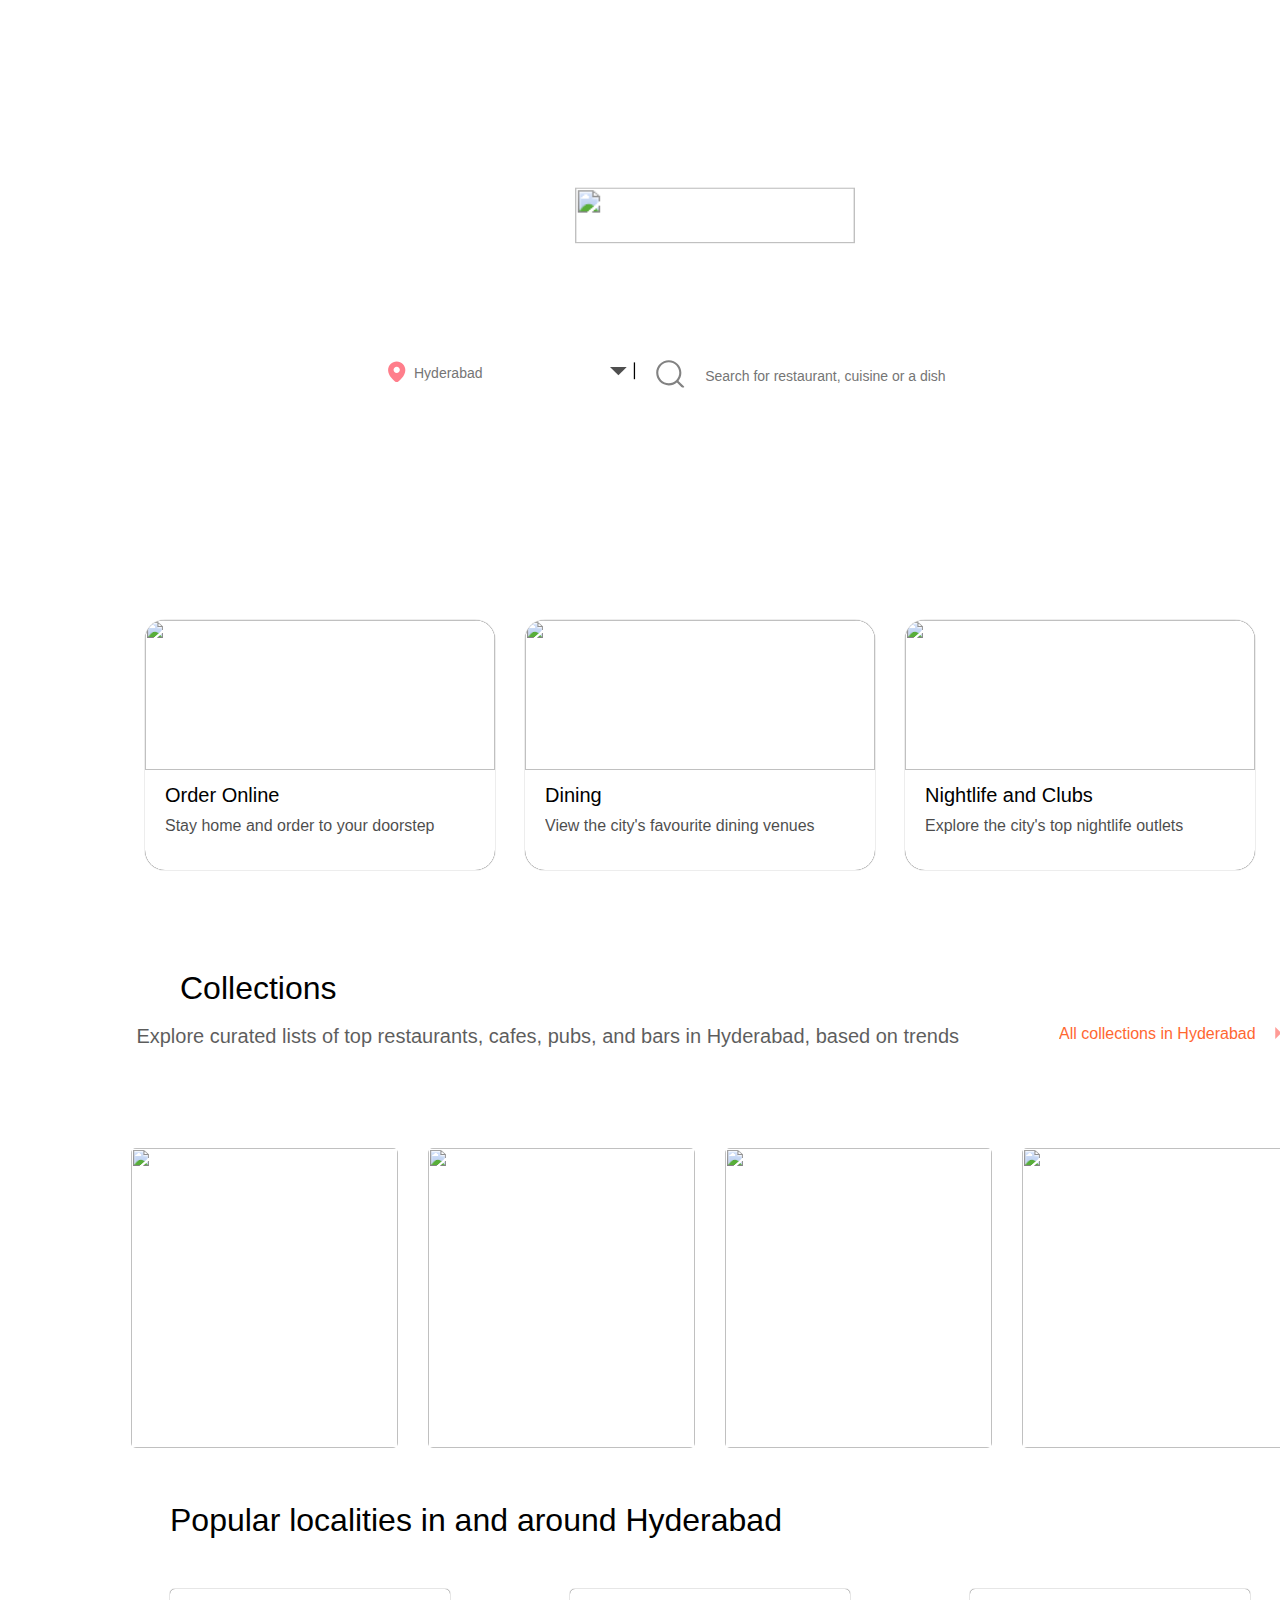
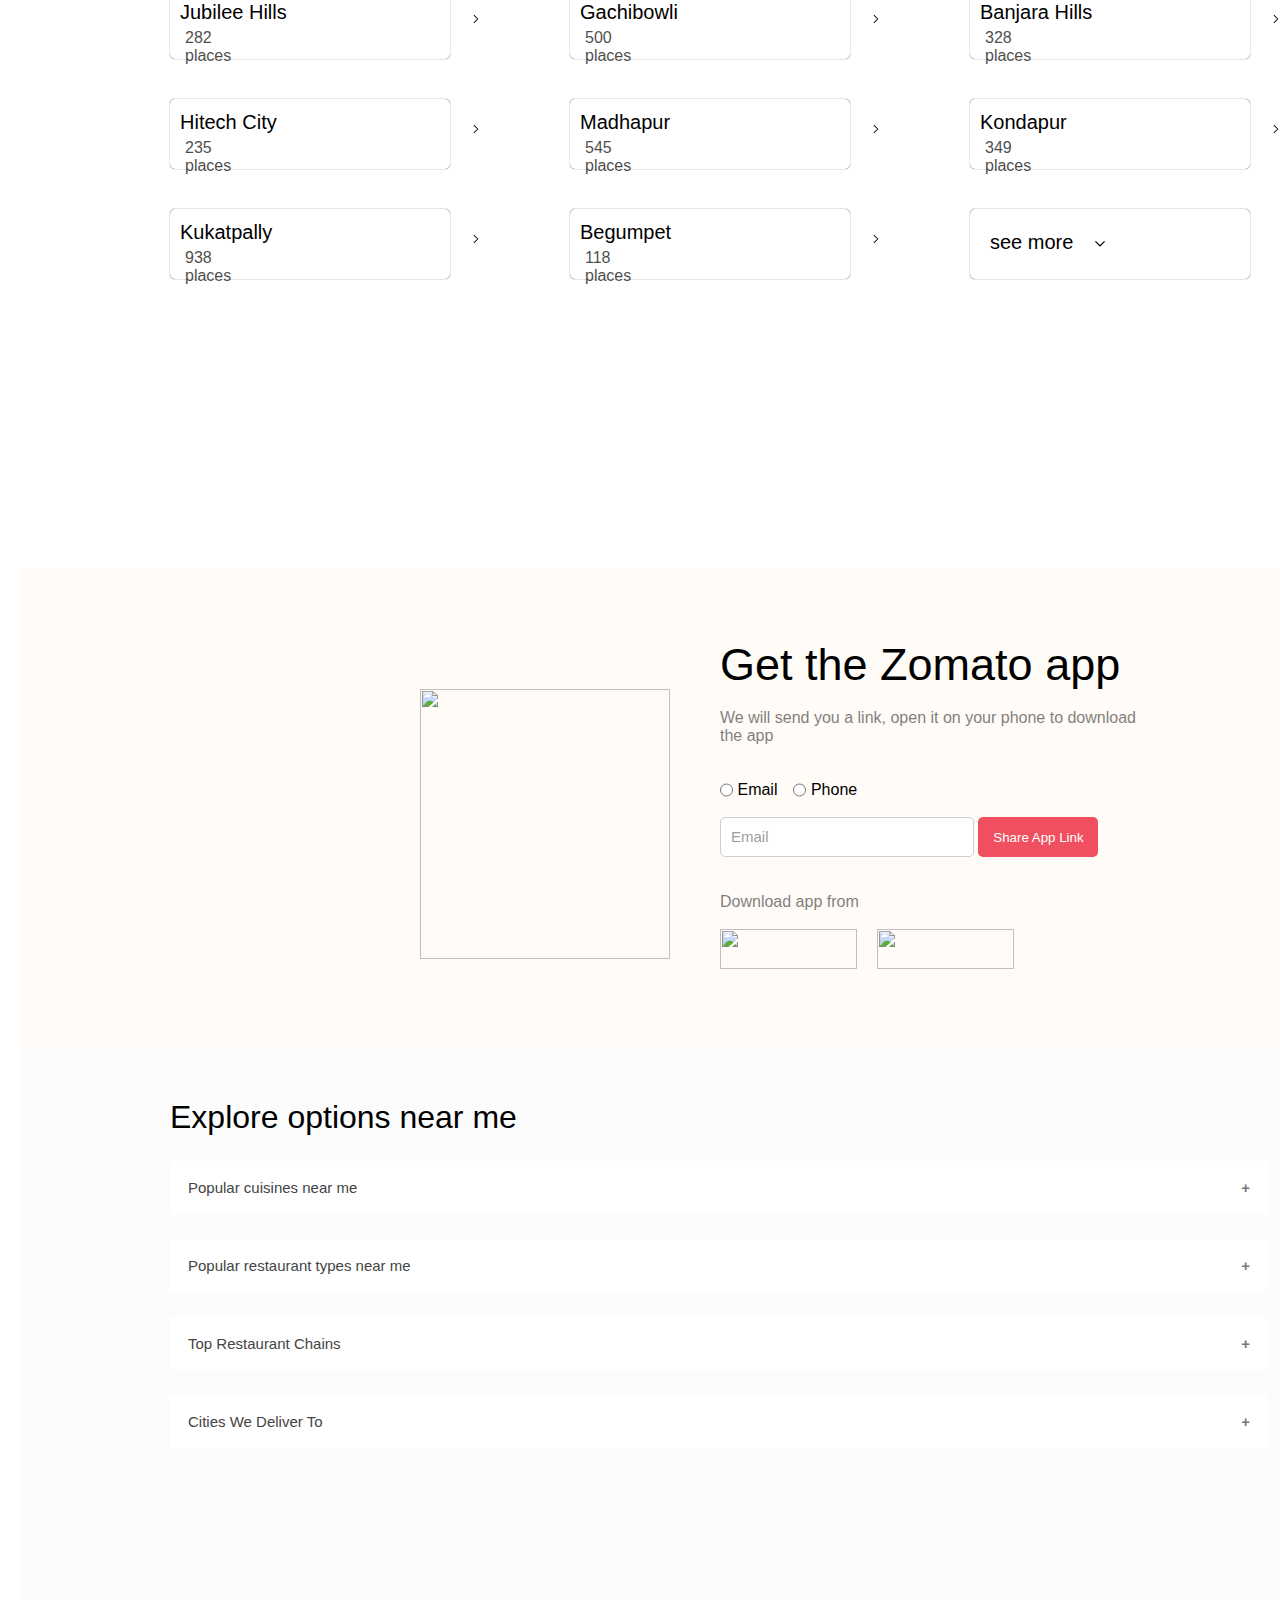
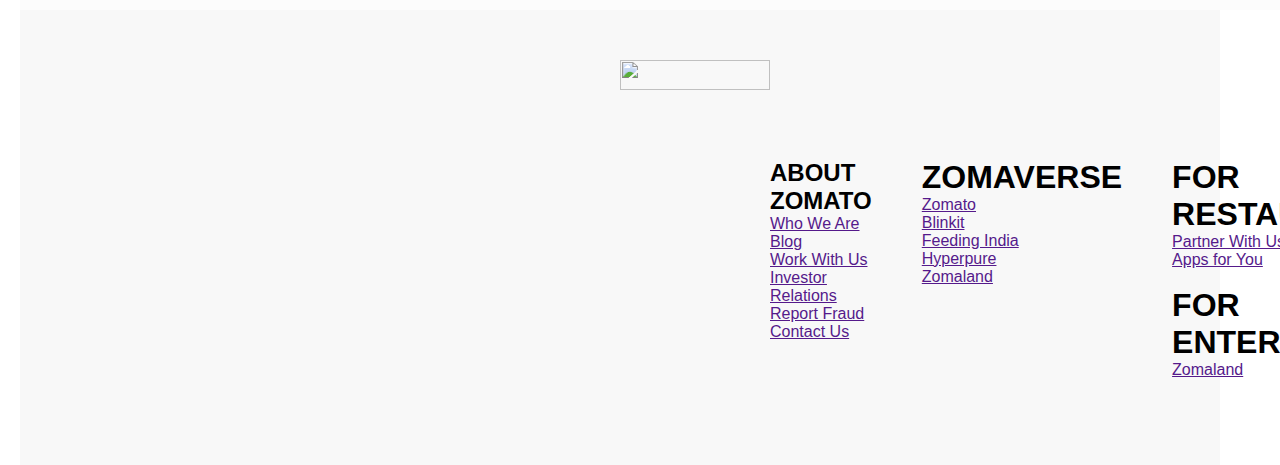
==== index.html @ 175861e5 "initial commit" ====
<!DOCTYPE html>
<html lang="en">
<head>
    <meta charset="UTF-8">
    <meta http-equiv="X-UA-Compatible" content="IE=edge">
    <meta name="viewport" content="width=device-width, initial-scale=1.0">
    <title>Document</title>
    <link rel="stylesheet" href="style.css">
    
</head>
<body>
    
<div class="heropage">

<div class="navbar">

   <div class="gettheapp">

    <div class="topmenu"><img class="topmenu" src="mobilehand.svg"></div>&nbsp;&nbsp;
    <div class="navgetapp">Get the App</div>

</div> 

<div class="navlinks">

<div>Investor Relations</div>
<div>Add restaurant</div>
<div>Log in</div>
<div>Sign up</div>

</div>

</div>
<!--navbar end-->

<div class="herocontent">

<div class="logo">
<img  class="logoimg" src="https://b.zmtcdn.com/web_assets/8313a97515fcb0447d2d77c276532a511583262271.png">
</div>

<div class="heropara">
<p>Discover the best food &amp; drinks in Hyderabad</p>
</div>
<!--heropage para end-->


<div class="inputheropage">

<div class="location">

<div class="locationlogo"><img class="locationlogoimg"src="locationlogo.svg"></div>
<div class="locationsearch"><input type="search1" placeholder="Hyderabad"/></div>
<div class="arrow"><img class="arrowimg" src="arrow.svg"></div>


</div>





<div class="searchicon">
<img class="searchiconimg"src="searchicon.svg">

</div>

<div class="search">    
<input type="search" name="search" placeholder="Search for restaurant, cuisine or a dish"/>
</div>



</div>




</div>






</div><!--input and heropage end-->

<div class="secondpage">

<div class="orderonline">
<img  class="orderonlineimg" src="https://b.zmtcdn.com/webFrontend/e5b8785c257af2a7f354f1addaf37e4e1647364814.jpeg?output-format=webp&fit=around|402:360&crop=402:360;*,*">
<h4 class="orderonlineh4">Order Online</h4>
<p class="orderonlinepara">Stay home and order to your doorstep</p>
</div>


<div class="dining">
    <img class="orderonlineimg" src="https://b.zmtcdn.com/webFrontend/d026b357feb0d63c997549f6398da8cc1647364915.jpeg?output-format=webp&fit=around|402:360&crop=402:360;*,*">
    <h4 class="orderonlineh4">Dining</h4>
    <p class="orderonlinepara">View the city's favourite dining venues</p>

</div>



<div class="nightlifeandclubs">
    <img class="orderonlineimg" src="https://b.zmtcdn.com/webFrontend/d9d80ef91cb552e3fdfadb3d4f4379761647365057.jpeg?output-format=webp&fit=around|402:360&crop=402:360;*,*">
    <h4 class="orderonlineh4">Nightlife and Clubs</h4>
    <p class="orderonlinepara">Explore the city's top nightlife outlets</p>

</div>


</div><!--secondpage end-->

<div class="thirdpage">


<div class="thirdpageh1"><h1 class="thirdpageh1">Collections</h1></div><br>

<div class="paraarrowlinkdiv">
<div class="thirdpagepara"><p>Explore curated lists of top restaurants, cafes, pubs, and bars in Hyderabad, based on trends</p></div>
<div class="linkarrow">
<div class="thirdpagelink">All collections in Hyderabad</div>&emsp;
<div><img class="thirdpagearrow" src="redorangearrow.svg"></div>
</div>
</div>

<div class="imagesdivthirdpage">

<div class="newintown">

<div class="newintownimgdiv">
<img class="newintownimg" src="https://b.zmtcdn.com/data/collections/2c956f6b806fea302affc6aa8c1b507f_1667458988.jpg?output-format=webp&fit=around|858.4000000000001:256&crop=858.4000000000001:256;*,*">
<h3 class="newintownh3">New in Town</h3>
<div class="paralinktthirddownpage">
<p  class="newintownpara">5 Places</p>
<img  class="newintownarrow" src="whitearrow.svg">
</div>

</div>


</div>

<div class="picturesque">

    <div class="newintownimgdiv">
        <img class="newintownimg" src="https://b.zmtcdn.com/data/collections/3ff219e3bcd32c7766de6a68235fa3b1_1657000322.jpg?fit=around|858.4000000000001:256&crop=858.4000000000001:256;*,*">
        <h3 class="newintownh3">Picturesques Cafes </h3>
        <div class="paralinktthirddownpage">
        <p  class="newintownpara">16 Places</p>
        <img  class="newintownarrow" src="whitearrow.svg">
        </div>
        
        </div>


</div>

<div class="legends">
 
    
    <div class="newintownimgdiv">
        <img class="newintownimg" src="https://b.zmtcdn.com/data/collections/236b96baf327cdbf7241b887c945a0cb_1656936838.jpg?fit=around|858.4000000000001:256&crop=858.4000000000001:256;*,*">
        <h3 class="newintownh3">Legends Of Hyderabad</h3>
        <div class="paralinktthirddownpage">
        <p  class="newintownpara">24 Places</p>
        <img  class="newintownarrow" src="whitearrow.svg">
        </div>
        
        </div>






</div>

<div class="themeddining">
   
    <div class="newintownimgdiv">
        <img class="newintownimg" src="https://b.zmtcdn.com/data/collections/4240b501e9460e38b64b746d79915e7c_1656933763.jpg?fit=around|858.4000000000001:256&crop=858.4000000000001:256;*,*">
        <h3 class="newintownh3">Theemed Dining</h3>
        <div class="paralinktthirddownpage">
        <p  class="newintownpara">7 Places</p>
        <img  class="newintownarrow" src="whitearrow.svg">
        </div>
        
        </div>

</div>


</div> <!--thirdpage end-->


<div class="fourthpage">


<div class="fourthpageh1div">
<h1 class="fourthpageh1">Popular localities in and around <b>Hyderabad</b></h1>
</div>

<!--flex wrap locations start-->
<div class="locationswholediv">

<div class="jubileehills">
    <h3 class="locationh3">Jubilee Hills</h3>
    <div class="paraicon">
    <p class="paralocation">282 places</p>
    <img  class="googlearrowicon" src="sidearrowgoogle.svg">
</div>
</div>


<div class="gachibowli">
    <h3 class="locationh3">Gachibowli</h3>
    <div class="paraicon">
    <p class="paralocation">500 places</p>
    <img  class="googlearrowicon" src="sidearrowgoogle.svg">
</div>
</div>


<div class="banjarahills">
    <h3 class="locationh3">Banjara Hills</h3>
    <div class="paraicon">
    <p class="paralocation">328 places</p>
    <img  class="googlearrowicon" src="sidearrowgoogle.svg">
</div>
</div>

<div class="hitechcity">
    <h3 class="locationh3">Hitech City</h3>
    <div class="paraicon">
    <p class="paralocation">235 places</p>
    <img  class="googlearrowicon" src="sidearrowgoogle.svg">
</div>
</div>


<div class="madhapur">
    <h3 class="locationh3">Madhapur</h3>
    <div class="paraicon">
    <p class="paralocation">545 places</p>
    <img  class="googlearrowicon" src="sidearrowgoogle.svg">
</div>
</div>


<div class="kondapur">
    <h3 class="locationh3">Kondapur</h3>
    <div class="paraicon">
    <p class="paralocation">349 places</p>
    <img  class="googlearrowicon" src="sidearrowgoogle.svg">
</div>
</div>

<div class="kukatpally">
    <h3 class="locationh3">Kukatpally</h3>
    <div class="paraicon">
    <p class="paralocation">938 places</p>
    <img  class="googlearrowicon" src="sidearrowgoogle.svg">
</div>
</div>

<div class="begumpet">
    <h3 class="locationh3">Begumpet</h3>
    <div class="paraicon">
    <p class="paralocation">118 places</p>
    <img  class="googlearrowicon" src="sidearrowgoogle.svg">
</div>
</div>


<div class="seemore">
    <h3 class="locationh3">see more</h3>
    <div class="paraicon">
    <img  class="googlearrowicon1" src="expandicon.svg">
</div>
</div>






</div>


</div>





<div class="fifthpage">

<div class="mobileview">
<img class="mobileviewimg" src="https://b.zmtcdn.com/data/o2_assets/a500ffc2ab483bc6a550aa635f4e55531648107832.png">
</div>


<div class="lettersfifthpage">
<h1 class="fifthpageh1">Get the Zomato app</h1><br>
<p class="fifthpagepara">We will send you a link, open it on your phone to download<br> the app</p>
<br><br>
<div class="radiochange">

    <div class="emailchange">
<input type="radio" class="radio" name="email" />&nbsp;
<p>Email</p>
</div>
&emsp;
<div class="phonechange">
<input type="radio" class="radio" name="email" />&nbsp;
<p>Phone</p>
</div>
</div><br>
<!--radio input end-->


<div class="emailsend">
<input class="email" type="email" name="email" placeholder="Email" />&nbsp;
<button class="sharebtn">Share App Link</button>
</div><br><br>


<div><p class="downloadfrompara">Download app from</p></div><br>

<div class="downloadfrom">
<div><img class="downloadfromimg1" src="https://b.zmtcdn.com/data/webuikit/23e930757c3df49840c482a8638bf5c31556001144.png"></div>
<div><img class="downloadfromimg2"  src="https://b.zmtcdn.com/data/webuikit/9f0c85a5e33adb783fa0aef667075f9e1556003622.png"></div>
</div>


</div>  </div><!--get app fifth page end-->




<div class="sixthpage">

<div >
<h1 class="sixthpageh1">Explore options near me</h1>
</div>


<button class="accordion">Popular cuisines near me</button>
<div class="panel">
  <p>Andhra food near meBakery food near meBeverages food near meBiryani food near meBurger food near meChinese food near meDesserts food near meIce Cream food near meKebab food near meMughlai food near meNorth Indian food near mePizza food near meSandwich food near meSeafood food near meShake food near meShawarma food near meSichuan food near meSouth Indian food near meStreet food near meTea food near me</p>
</div>

<button class="accordion">Popular restaurant types near me</button>
<div class="panel">
  <p>Bakeries near meBars near meBeverage Shops near meBhojanalya near meCafés near meCasual Dining near meClubs near meConfectioneries near meDessert Parlors near meDhabas near meFine Dining near meFood Courts near meFood Trucks near meKiosks near meLounges near meMicrobreweries near mePaan Shop near mePubs near meQuick Bites near meSweet Shops near me</p>
</div>

<button class="accordion">Top Restaurant Chains</button>
<div class="panel">
  <p>Bikanervala&emsp;Burger King&emsp;Burger Singh&emsp;Domino's&emsp;KFC&emsp;Krispy KremeMcDonald's&emsp;Paradise Biryani&emsp;Pizza Hut&emsp;Subway</p>
</div>

<button class="accordion">Cities We Deliver To</button>
<div class="panel">
  <p>Delhi [base64] more</p>
</div>
<br>
<br>
<br>
<br>
<br>
<br>
<br>
<br>
<br>


<script>
    var acc = document.getElementsByClassName("accordion");
    var i;
    
    for (i = 0; i < acc.length; i++) {
      acc[i].addEventListener("click", function() {
        this.classList.toggle("active");
        var panel = this.nextElementSibling;
        if (panel.style.maxHeight) {
          panel.style.maxHeight = null;
        } else {
          panel.style.maxHeight = panel.scrollHeight + "px";
        } 
      });
    }
    </script>

</div><!--sixth page end-->


<div class="footer">

<div class="footernav">
 <div class="footerlogo">
 <img class="footerlogoimg" src="https://b.zmtcdn.com/web_assets/b40b97e677bc7b2ca77c58c61db266fe1603954218.png?fit=around|198:42&crop=198:42;*,*">
 </div>

<div class="buttonsfooter">

    <div>
        <button class="footerbtn1">
            <div class="countryselect">
                <div>
                    <img class="indiaimg"src="https://emojipedia-us.s3.amazonaws.com/source/skype/289/flag-india_1f1ee-1f1f3.png">
                </div>
                <div>
                   <h3 class="countryname">India</h3> 
                </div>
                <div>
                    <img class="downarrow2" src="expandicon.svg">
                </div>
            </div>
        </button>&emsp;
        <button class="footerbtn1">
            <div class="countryselect">
                <div>
                    <img class="indiaimg"src="https://cdn.pixabay.com/photo/2016/11/30/17/10/web-1873373_1280.png">
                </div>
                <div>
                   <h3 class="countryname">English</h3> 
                </div>
                <div>
                    <img class="downarrow2" src="expandicon.svg">
                </div>
            </div>
        </button>

    </div>
<!--footernav end-->
<div class="footerlinksdiv">


<div class="aboutlinks">
<h2 class="footerh1">ABOUT ZOMATO</h2>
<div class="footerh1link">
<div><a href="">Who We Are</a></div>
<div><a href="">Blog</a></div>
<div><a href="">Work With Us</a></div>
<div><a href="">Investor Relations</a></div>
<div><a href="">Report Fraud</a></div>
<div><a href="">Contact Us</a></div>
</div></div>


<div class="aboutlinks2">
    <h1 class="footerh1">ZOMAVERSE</h1>
    <div class="footerh1link">
    <div><a href="">Zomato</a></div>
    <div><a href="">Blinkit</a></div>
    <div><a href="">Feeding India</a></div>
    <div><a href="">Hyperpure</a></div>
    <div><a href="">Zomaland</a></div>
    </div></div>



    <div class="aboutlinks3">
        <h1 class="footerh1">FOR RESTAURANTS</h1>
        <div class="footerh1link">
        <div><a href="">Partner With Us</a></div>
        <div><a href="">Apps for You</a></div><br>
        <h1 class="footerh1">FOR ENTERPRISES</h1>
        <div><a href="">Zomaland</a></div>
        </div></div>


        <div class="aboutlinks4">
            <h1 class="footerh1">ZOMAVERSE</h1>
            <div class="footerh1link">
            <div><a href="">Privacy</a></div>
            <div><a href="">Security</a></div>
            <div><a href="">Terms</a></div>
            <div><a href="">Sitemap</a></div>
            </div></div>   
    
<div class="aboutlinks5">
    <h1 class="footerh1">SOCIAL LINKS</h1>
    <div class="footerh1linklast">
    <div><img src="instagram.svg"></div>
    <div><img src="instagram1.svg"></div>
    <div><img src="twitter.svg"></div>
    <div><img src="youtube.svg"></div>
    <div><img src="facebook.svg"></div>

    <div class="playappstorefooter">
        <img class="footerimg1" src="https://b.zmtcdn.com/data/webuikit/9f0c85a5e33adb783fa0aef667075f9e1556003622.png">
        <img class="footerimg1" src="https://b.zmtcdn.com/data/webuikit/23e930757c3df49840c482a8638bf5c31556001144.png">
        </div>
    </div></div>   




</div>
</div>

</div></div>


















</div>















    
</body>
</html>
---- style.css ----
* {
    margin:0px;
    padding:0px;
}
body {
    scroll-behavior: smooth;
    height:3000px;
    width:1400px;
    margin:0px;
    padding:0px;
    box-sizing: border-box;
}
.navbar {
    display:flex;
    justify-content: space-between;
    padding-top:55px;
    font-size: 10px;
}
.navlinks {
    display:flex;
    gap:25px;
    padding-right:150px;
   align-items: center;
   padding-top:30px;
   color:white;
   font-family: 'okra', Helvetica, sans-serif;
   font-size: 14px;
   opacity: 0.9;
   cursor: pointer;
   
}
.gettheapp {
    padding-left:190px;
    padding-top:30px;
    display:flex;
    color:white;
    font-family: 'okra', Helvetica, sans-serif;
    cursor: pointer;
}
.heropage {
    background-image: url("https://b.zmtcdn.com/web_assets/81f3ff974d82520780078ba1cfbd453a1583259680.png");
   background-size:cover;
   width:1130px;
   height:470px;
   margin-left:150px;
   transform: scale(1.4);
}
.topmenu {
    width:7px;
    height:7px;
}
.logoimg {
    width:200px;
    height:40px;
   margin-left:465px;
   margin-top:100px;
   
}
.heropara {
font-family: 'okra', Helvetica, sans-serif;
color:white;
text-align: center;
font-size: 25px;
margin-top: 20px;
}
.inputheropage {
    width:200px;
    height:40px;
   margin-left:465px;
   margin-top:100px;
   display:flex;
   background-color: white;
   color:black;
}
input[type=search] {
    width:270px;
    height:40px; 
  border-left:1px solid black;
 border:none;
 padding-left:10px;
 border-radius: 10px;
 position: relative;
 right:20px;
 cursor: pointer;
}
input[type=search]::placeholder {
    font-size: 10px;
}
input[type=search1] {
    width:150px;
    height:37px; 
    border:none;
    padding-left:5px;
    cursor: pointer;
}
input[type=search1]::placeholder {
font-size: 10px;

}
.searchiconimg {
    padding-top:10px;
    padding-left:10px;
    background-color: white;
    width:30px;
    height:20px;
    padding: 10px;
    position: relative;
    right:10px;
  
}

.inputheropage {
    border-radius: 10px;
    display: flex;
}
.location {
    display: flex;
   justify-content: center;
   cursor: pointer;
}
.locationlogo {
    margin-top:4px;
    margin-left:5px;
}
.locationlogoimg {
   
    width:15px;
    height:15px;
    padding-top:7px;
    padding-left:10px;
}
.arrowimg {
    margin-top:12px;
    position: relative;
    right:10px;
   padding-right:5px;
    border-right:1px solid black;
    justify-content: center;
}
.inputheropage {
    position: relative;
    right:150px;
    bottom:80px;
    
}
.secondpage {
    font-family: 'okra', Helvetica, sans-serif;
    display: flex;
    justify-content: center;
   gap:30px;
   position: relative;
   top:150px;
   
}
.orderonline ,.dining,.nightlifeandclubs {
box-shadow: 0px 0px 0.8px;
   
   border-radius: 20px;
 width:350px;
 height:250px;
 transition: all 0.3s;
    transition-timing-function: cubic-bezier(.17,.67,.58,.37);
    cursor: pointer;
}
.orderonline:hover ,.dining:hover,.nightlifeandclubs:hover {
    transform: scale(1.05);
    cursor: pointer;
}
.orderonlineimg {
    width:350px;
    height:150px;
    border-top-left-radius: 20px;
    border-top-right-radius: 20px;
  
}
.orderonlineh4 ,.orderonlinepara {
    padding-top:10px;
    padding-left:20px;

}
.orderonlineh4 {
    font-size: 20px;
    font-weight: 100;
}
.orderonlinepara {
    opacity: 0.7;
}
.thirdpage {
    padding-top:250px;
    padding-left:20px;
    font-family: 'okra', Helvetica, sans-serif;

}
.paraarrowlinkdiv, .linkarrow{
    display: flex;
    opacity: 0.9;
    justify-content: center;
    
}
.linkarrow {
    color: orangered;
}
.thirdpagearrow {
    transform: rotate(270deg);
    opacity: 0.7;
}
.thirdpageh1 {
    padding-left:80px;
    font-weight: 300;
}
.thirdpagepara {
    padding-right:100px;
    font-size: 20px;
    opacity:0.7;
}
.imagesdivthirdpage {
    margin-top:100px;
     
}
.newintownimg {
    width:267px;
    height:300px;
   border-radius: 5px;
   cursor: pointer;
}
.paralinktthirddownpage {
    display: flex;
    padding-left:5px;
    position: relative;
    bottom:60px;
    left:11px;
    color:white;
}
.newintownarrow {
    transform: rotate(270deg);
    margin-left:10px;
}
.newintownh3 {
    padding:5px;
    position: relative;
    bottom:60px;
    left:10px;
    color:white;
}
.imagesdivthirdpage {
    display: flex;
    justify-content: center;
    gap:30px;
   
}
.googlearrowicon {
    width:15px;
    height:10px;
    padding-left:240px;
    position: relative;
    bottom:10px;
}
.googlearrowicon1 {
    padding-left:120px;
    width:20px;
    height:20px;
   position: relative;
   bottom:20px;
   right:10px;
}  
.paraicon {
    display: flex;
    
}
.paralocation {
    opacity:0.7;
    padding-top:5px;
    padding-top:5px;
   padding-left:15px ;
}
.locationh3 {
    font-size: 20px;
    padding-top:12px;
    padding-left:10px ;
    font-weight: 100;
}
.fourthpageh1 {
    font-weight: 100;
    padding-left:150px;
}
.jubileehills {
    box-shadow: 0px 0px 1px ;
    margin-right:1100px;
    align-items: center;
    height:70px;
    border-radius: 5px;
    position: relative;
    top:50px;
    left:150px;
    cursor: pointer;
}
.jubileehills:hover,.gachibowli:hover ,
.banjarahills:hover,.hitechcity:hover,.madhapur:hover,.seemore:hover,
.kondapur:hover,.begumpet:hover,.kukatpally:hover {
    box-shadow: 0px 0px 2px;
    
}
.gachibowli {
    box-shadow: 0px 0px 1px ;
    margin-right:1100px;
    align-items: center;
    height:70px;
    border-radius: 5px;
    position: relative;
    bottom:20px;
    left:550px;
    cursor: pointer;
}
.banjarahills {
    box-shadow: 0px 0px 1px ;
    margin-right:1100px;
    align-items: center;
    height:70px;
    border-radius: 5px;
    position: relative;
    bottom:90px;
    left:950px;
    cursor: pointer;
}
.hitechcity {
    box-shadow: 0px 0px 1px ;
    margin-right:1100px;
    align-items: center;
    height:70px;
    border-radius: 5px;
    position: relative;
    bottom:50px;
    left:150px;
    cursor: pointer;
}
.madhapur {
    box-shadow: 0px 0px 1px ;
    margin-right:1100px;
    align-items: center;
    height:70px;
    border-radius: 5px;
    position: relative;
    bottom:120px;
    left:550px;
    cursor: pointer;
}
.kondapur {
    box-shadow: 0px 0px 1px ;
    margin-right:1100px;
    align-items: center;
    height:70px;
    border-radius: 5px;
    position: relative;
    bottom:190px;
    left:950px;
    cursor: pointer;
}
.kukatpally {
    box-shadow: 0px 0px 1px ;
    margin-right:1100px;
    align-items: center;
    height:70px;
    border-radius: 5px;
    position: relative;
    bottom:150px;
    left:150px;
    cursor: pointer;
}
.begumpet {
    box-shadow: 0px 0px 1px ;
    margin-right:1100px;
    align-items: center;
    height:70px;
    border-radius: 5px;
    position: relative;
    bottom:220px;
    left:550px;
    cursor: pointer;
}
.seemore {
    box-shadow: 0px 0px 1px ;
    margin-right:1100px;
    align-items: center;
    height:50px;
    padding:10px;
    border-radius: 5px;
    position: relative;
    bottom:290px;
    left:950px;
    cursor: pointer;
}
.mobileviewimg {
    width:250px;
    height:270px;
}
.fifthpage {
    background-color:#fffbf7 ;
    width:100%;
    height:480px;
    display: flex;
}
.downloadfrom ,.emailsend,
.radiochange,.emailchange,
.phonechange{
    display:flex;

}
.mobileview {
    margin-top:120px;
    position:relative;
    left:400px;
}
.downloadfromimg1,.downloadfromimg2 {
    width:137px;
    height:40px;
    
    
}
.downloadfromimg2 {
    margin-left:20px;
}
.lettersfifthpage {
    margin-left:20px;
}
.fifthpageh1 {
    font-weight: 100;
    font-size: 45px;
}
.fifthpagepara {
    font-weight: 100;
    font-size: 16px;
    opacity:0.5;
}
.lettersfifthpage {
    margin-top:70px;
    padding-left:30px;
    position:relative;
    left:400px;
}
.downloadfrompara {
    opacity:0.5;
}

.radio {
    accent-color:red;
    cursor: pointer;
}
.email {
    width:252px;
    height:38px;
    border-radius: 5px;
    border: 0.1rem solid rgb(207, 207, 207);
    
}
input[type=email]::placeholder {
    font-size: 15px;
    opacity:0.7;
    padding-left:10px;
    
}
.sharebtn {
    width:120px;
    background-color:rgb(239, 79, 95);
    color:white;
    border-radius: 5px;
    border:rgb(239, 79, 95);
    cursor: pointer;
}
.sixthpage {
    background-color: #fcfcfc;
  
}
.sixthpageh1 {
    padding-left:150px;
    padding-top:50px;
    font-weight: 200;
}
/* accordian start*/

  .accordion {
    background-color: white;
    color: #444;
    cursor: pointer;
    padding: 18px;
    width: 100%;
    border: none;
    text-align: left;
    outline: none;
    font-size: 15px;
    transition: 0.4s;
    position: relative;
    width: 1098px;
    left:150px;
   margin-top:25px;
  }
  
  .active, .accordion:hover {
    background-color: white;
  }
  
  .accordion:after {
    content: '\002B';
    color: #777;
    font-weight: bold;
    float: right;
    margin-left: 5px;
  }
  
  .active:after {
    content: "\2212";
  }
  
  .panel {
    padding: 0 18px;
    background-color: white;
    max-height: 0;
    overflow: hidden;
    transition: max-height 0.2s ease-out;
    width: 1098px;
    position: relative;
    left:150px;
  }
  /*accordian end*/
.countryselect {
    display: flex;
    
}
.footerbtn1 {
    border-radius: 10px;
    border:1px solid grey;
    background-color: white;
   
}
.indiaimg {
    width:35px;
    height:35px;
    padding:5px;
    padding-bottom:7px;
}
.countryname {
    padding-top:13px;
    padding-left:5px;
}
.downarrow2 {
    width:40px;
    height:40px;
    padding-top:3px;
}
.footer {
    background-color:#f8f8f8 ;
    width:1200px;
    height:455px;
    
}
.footernav {
    display: flex;
    justify-content: space-around;
    padding-top:50px;

}
.footerlogoimg {
    padding-left:600px;
    width:150px;
    height:30px;
}
.footerlinksdiv {
    display: flex;
    gap:50px;
    position: relative;
    right:650px;
    top:50px;
}
.footerimg1 {
    width:100px;
    height:40px;
}
.buttonsfooter {
    padding-left:650px;
}
.footerh1linklast {
    display: flex;
}
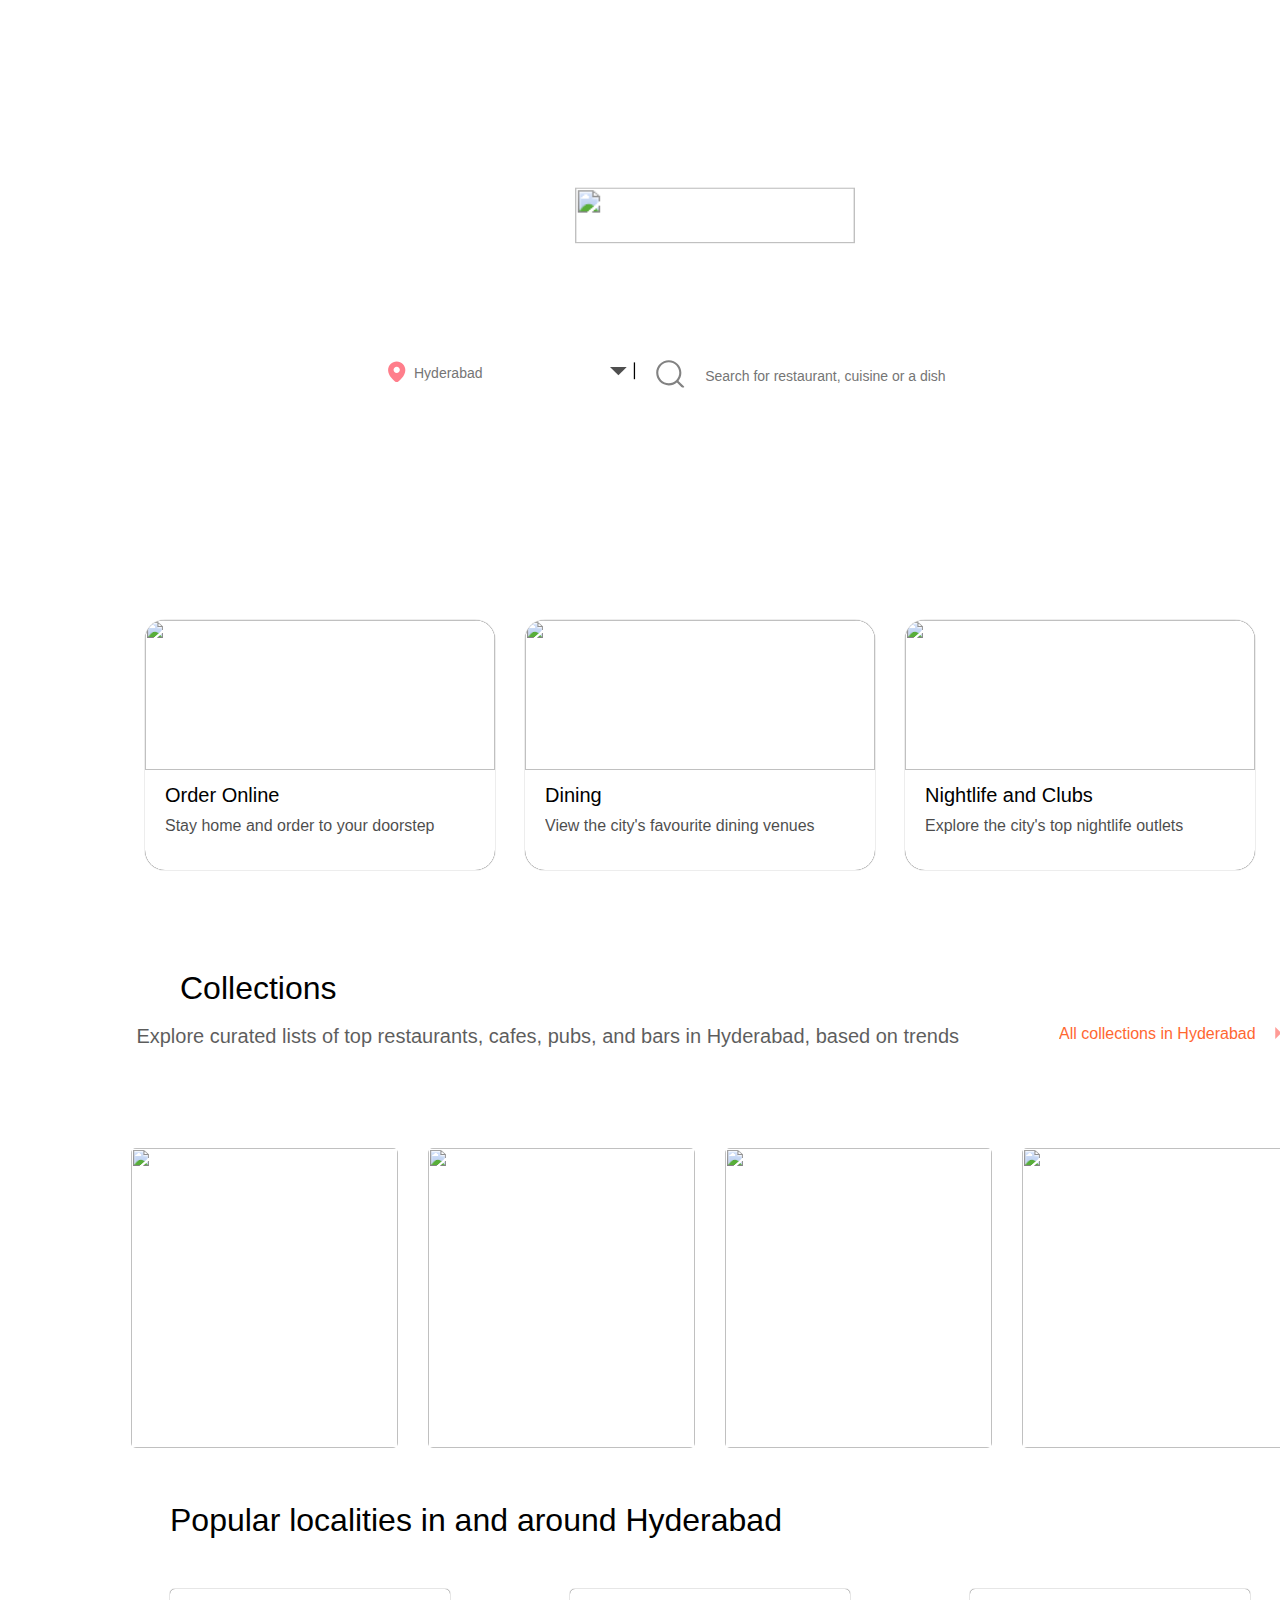
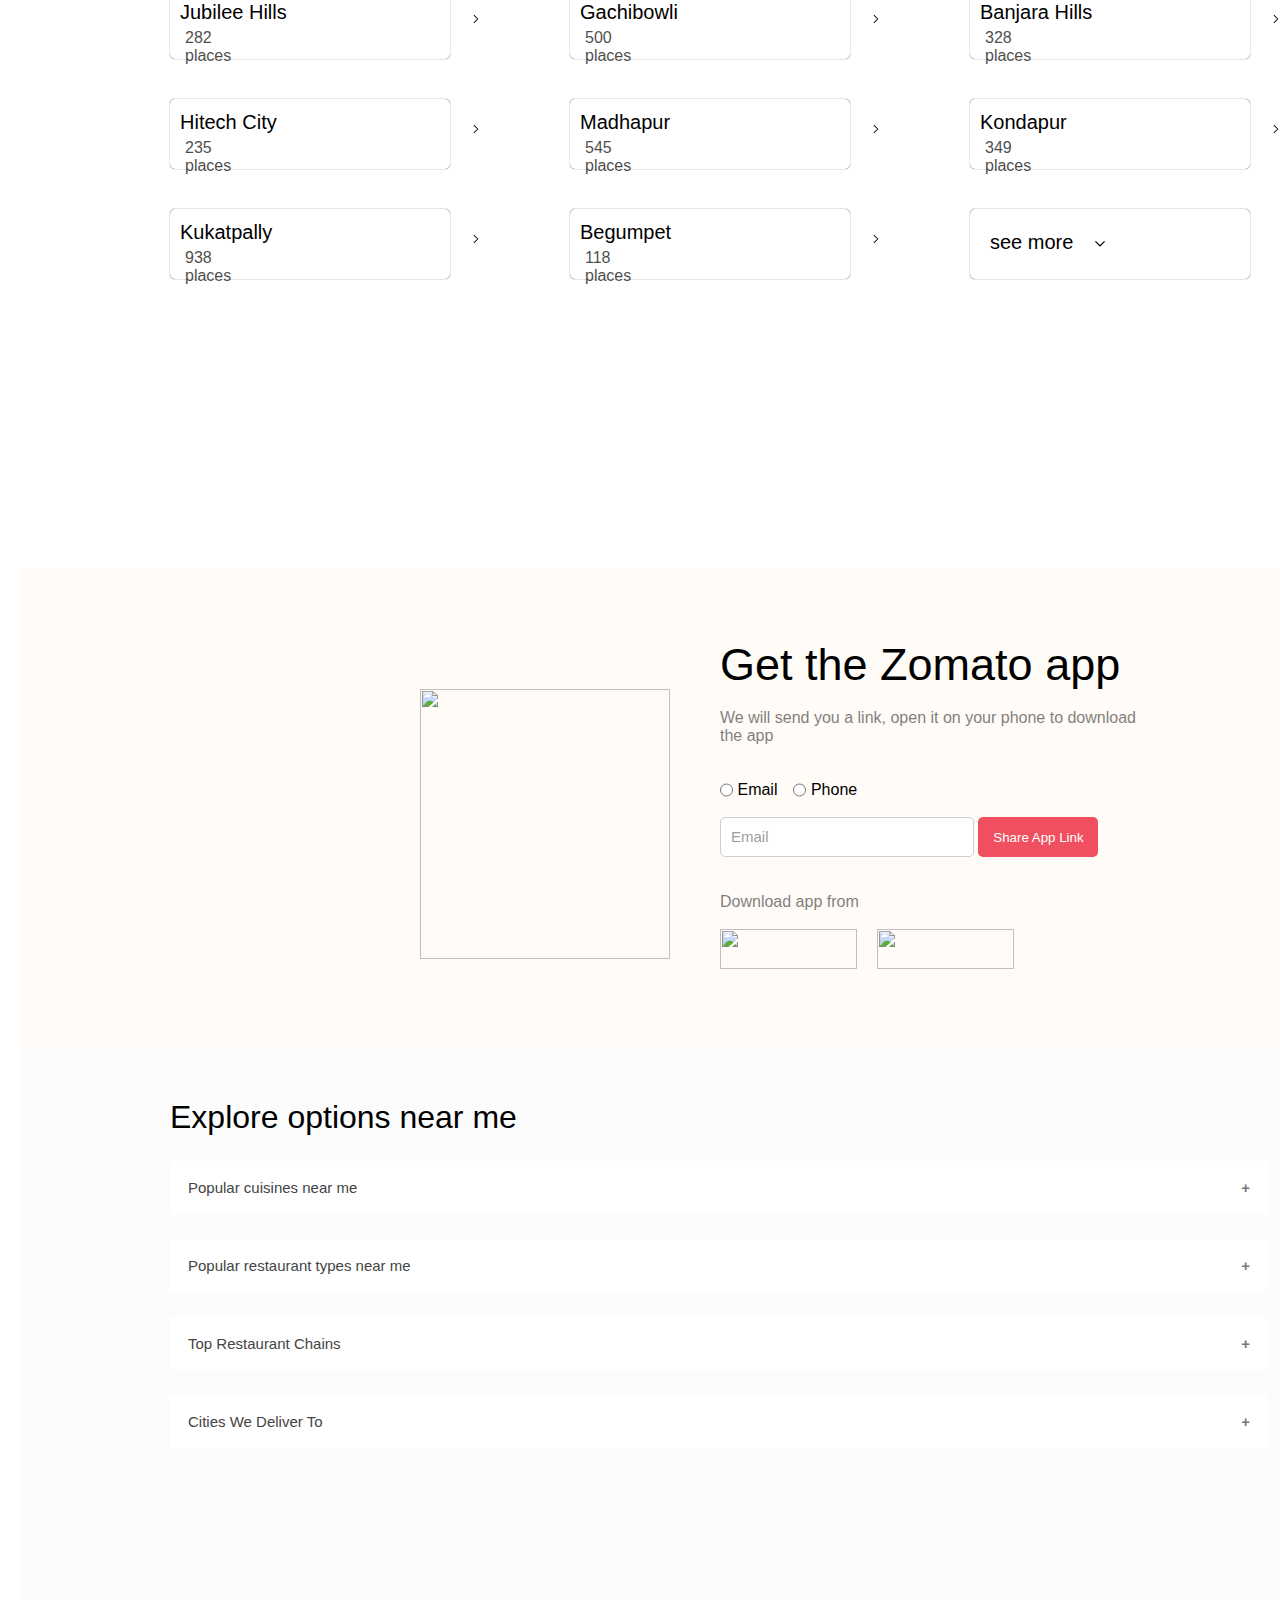
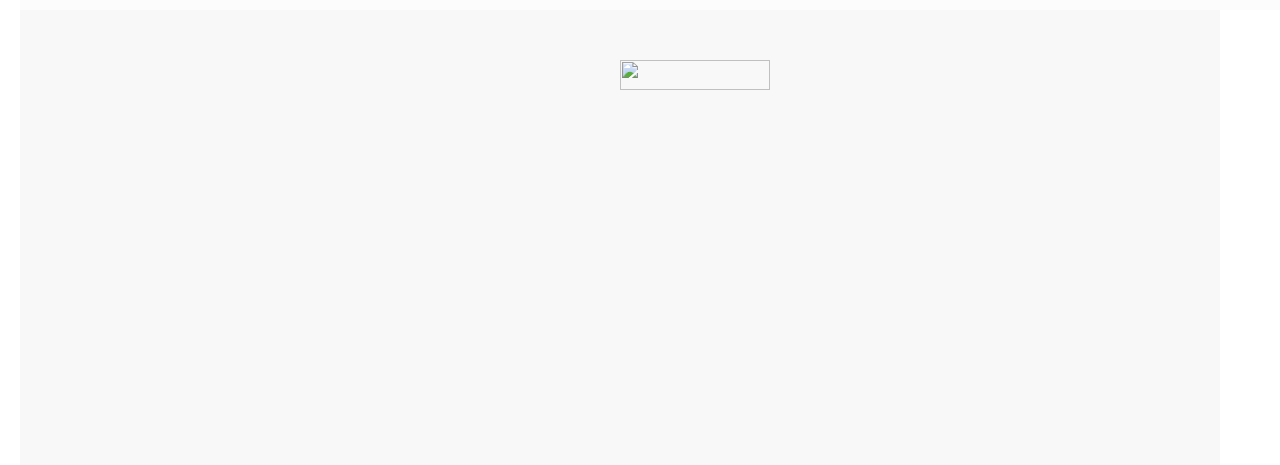
==== commit 67cd8d62: "Update index.html" ====
--- a/index.html
+++ b/index.html
@@ -437,67 +437,6 @@
 
     </div>
 <!--footernav end-->
-<div class="footerlinksdiv">
-
-
-<div class="aboutlinks">
-<h2 class="footerh1">ABOUT ZOMATO</h2>
-<div class="footerh1link">
-<div><a href="">Who We Are</a></div>
-<div><a href="">Blog</a></div>
-<div><a href="">Work With Us</a></div>
-<div><a href="">Investor Relations</a></div>
-<div><a href="">Report Fraud</a></div>
-<div><a href="">Contact Us</a></div>
-</div></div>
-
-
-<div class="aboutlinks2">
-    <h1 class="footerh1">ZOMAVERSE</h1>
-    <div class="footerh1link">
-    <div><a href="">Zomato</a></div>
-    <div><a href="">Blinkit</a></div>
-    <div><a href="">Feeding India</a></div>
-    <div><a href="">Hyperpure</a></div>
-    <div><a href="">Zomaland</a></div>
-    </div></div>
-
-
-
-    <div class="aboutlinks3">
-        <h1 class="footerh1">FOR RESTAURANTS</h1>
-        <div class="footerh1link">
-        <div><a href="">Partner With Us</a></div>
-        <div><a href="">Apps for You</a></div><br>
-        <h1 class="footerh1">FOR ENTERPRISES</h1>
-        <div><a href="">Zomaland</a></div>
-        </div></div>
-
-
-        <div class="aboutlinks4">
-            <h1 class="footerh1">ZOMAVERSE</h1>
-            <div class="footerh1link">
-            <div><a href="">Privacy</a></div>
-            <div><a href="">Security</a></div>
-            <div><a href="">Terms</a></div>
-            <div><a href="">Sitemap</a></div>
-            </div></div>   
-    
-<div class="aboutlinks5">
-    <h1 class="footerh1">SOCIAL LINKS</h1>
-    <div class="footerh1linklast">
-    <div><img src="instagram.svg"></div>
-    <div><img src="instagram1.svg"></div>
-    <div><img src="twitter.svg"></div>
-    <div><img src="youtube.svg"></div>
-    <div><img src="facebook.svg"></div>
-
-    <div class="playappstorefooter">
-        <img class="footerimg1" src="https://b.zmtcdn.com/data/webuikit/9f0c85a5e33adb783fa0aef667075f9e1556003622.png">
-        <img class="footerimg1" src="https://b.zmtcdn.com/data/webuikit/23e930757c3df49840c482a8638bf5c31556001144.png">
-        </div>
-    </div></div>   
-
 
 
 
@@ -541,4 +480,4 @@
 
     
 </body>
-</html>+</html>
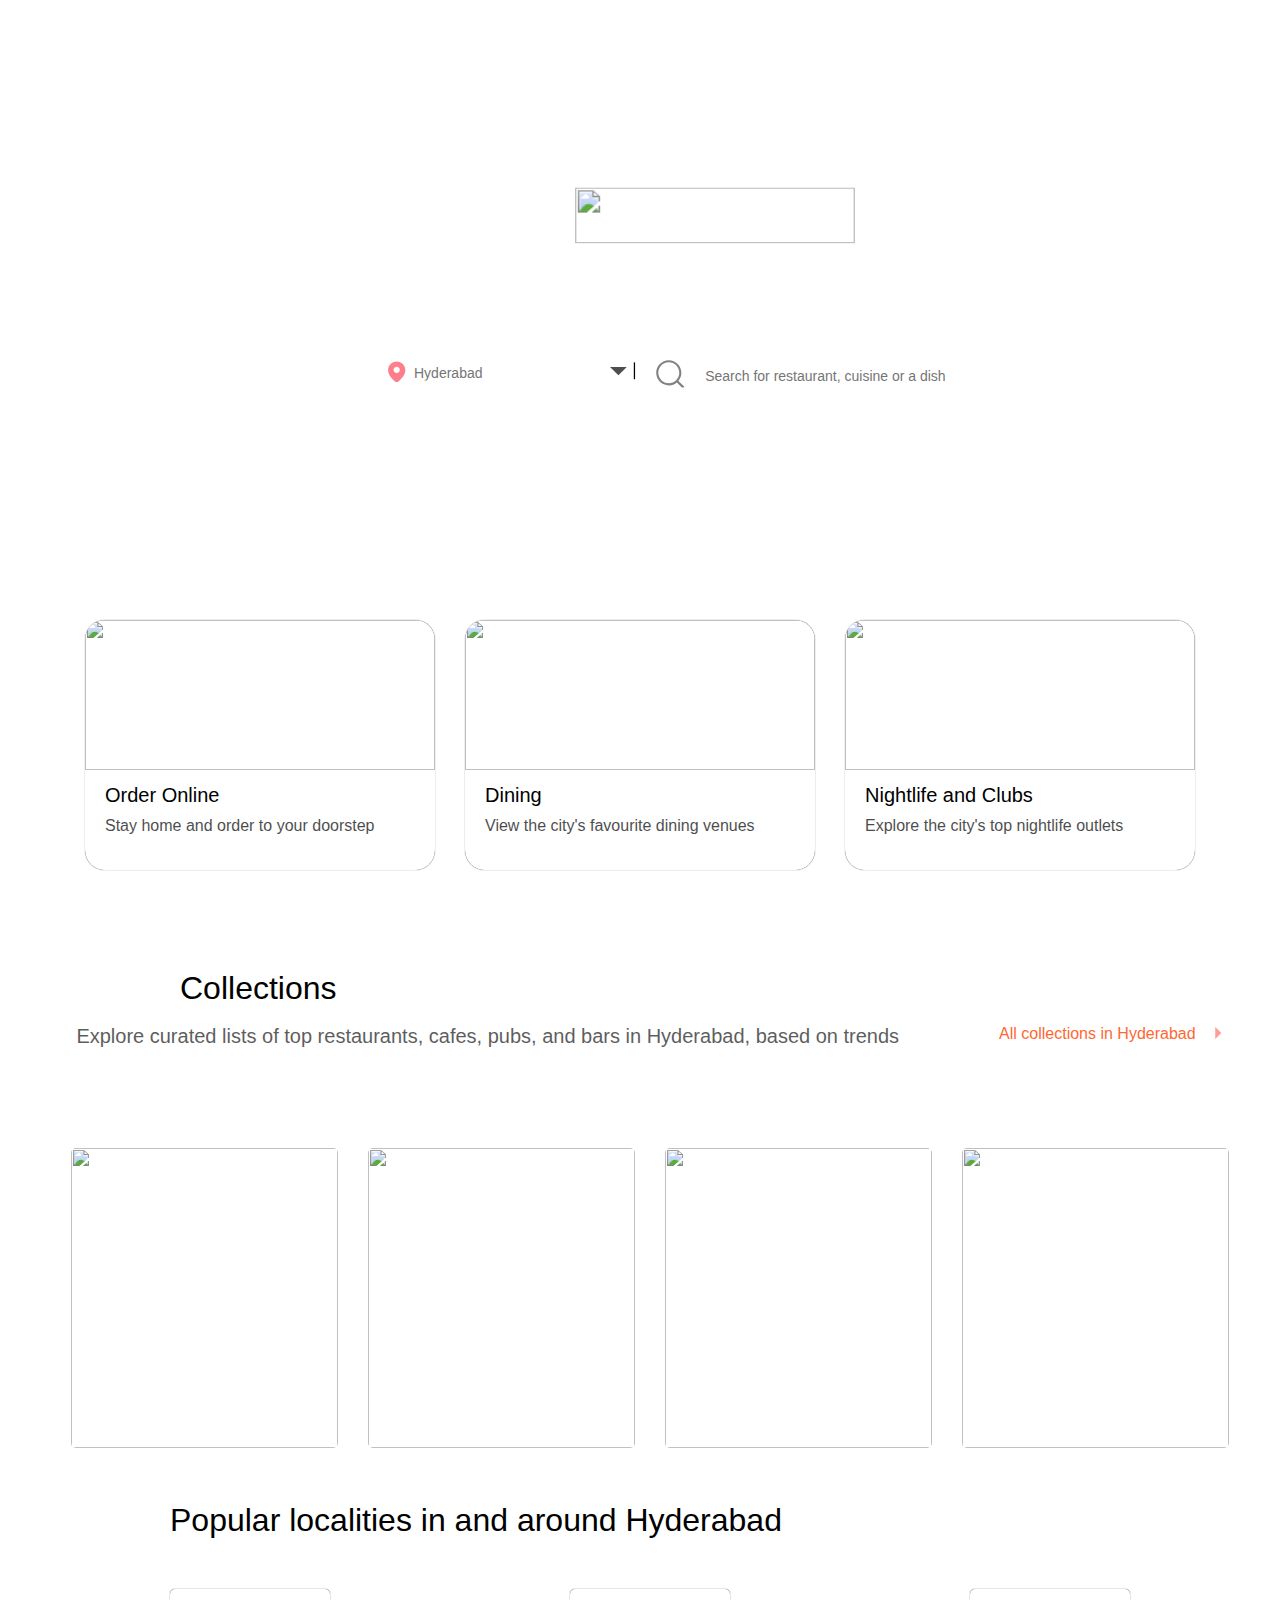
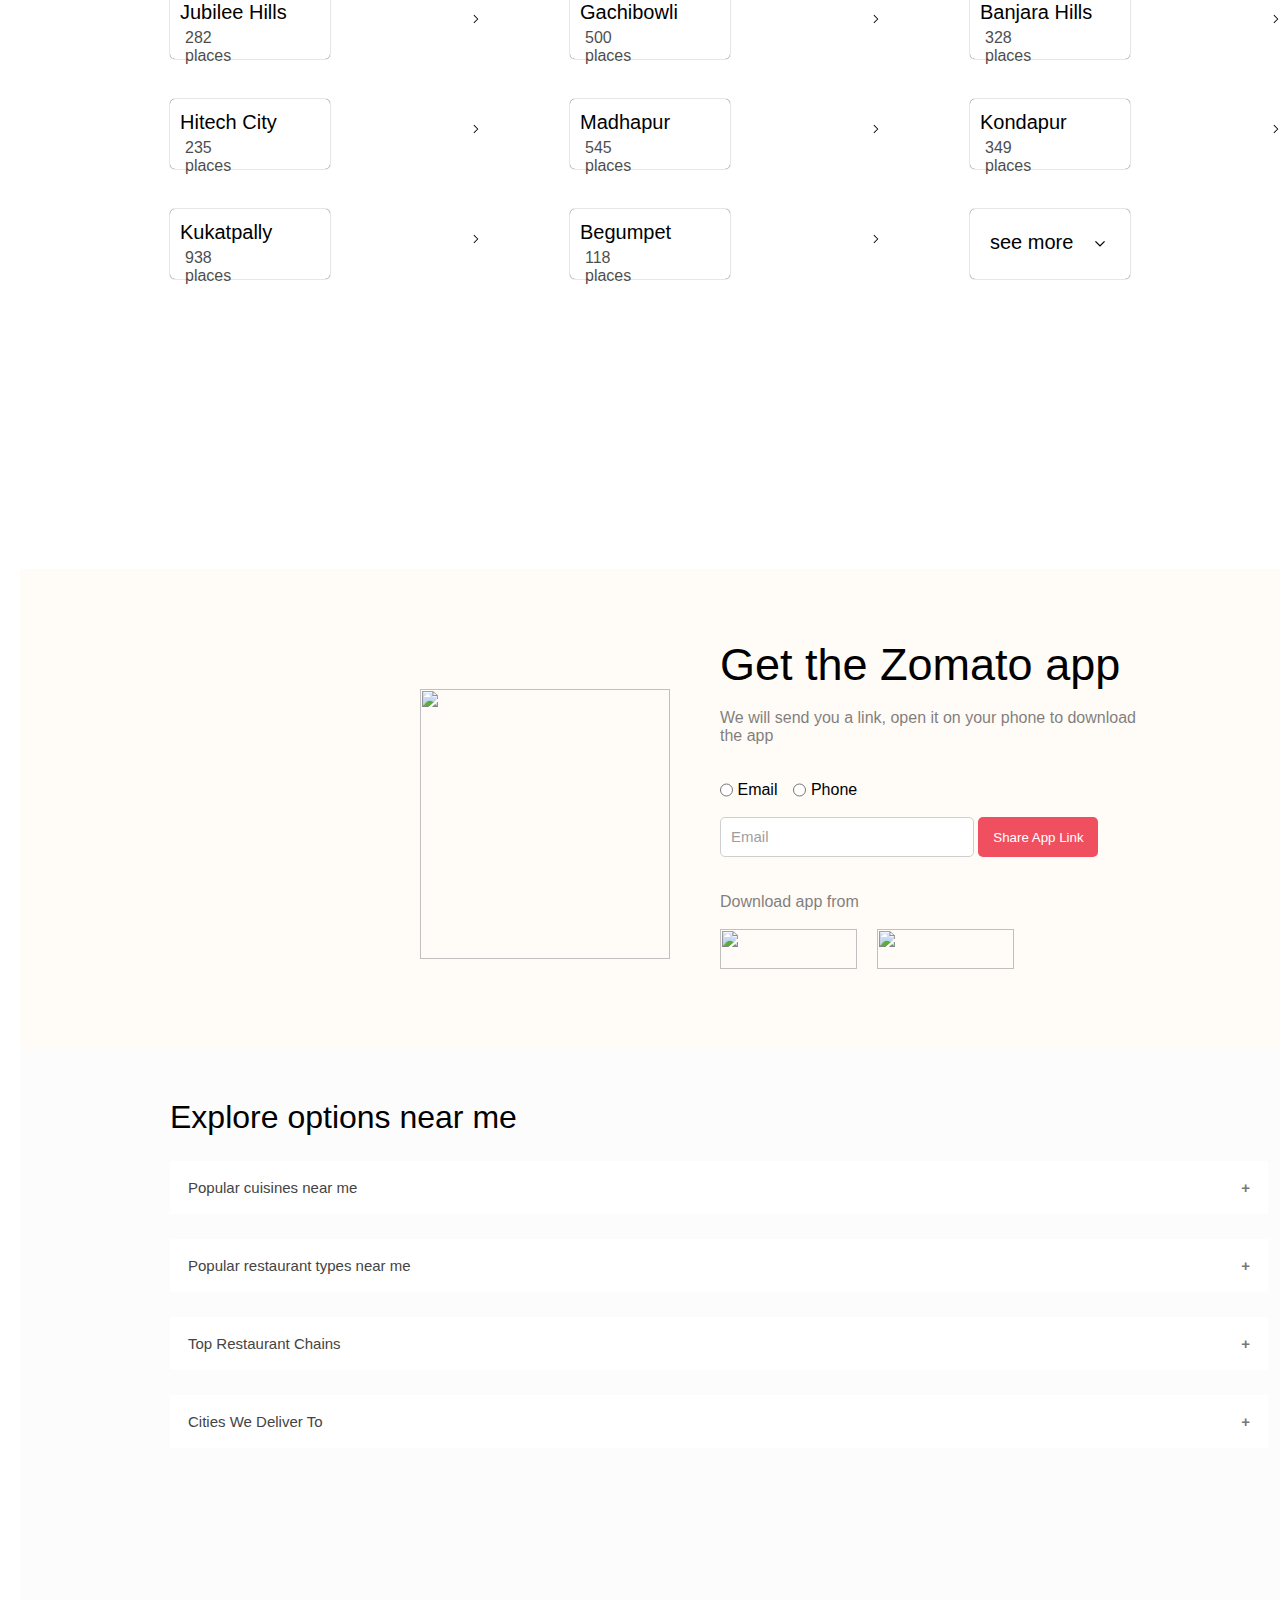
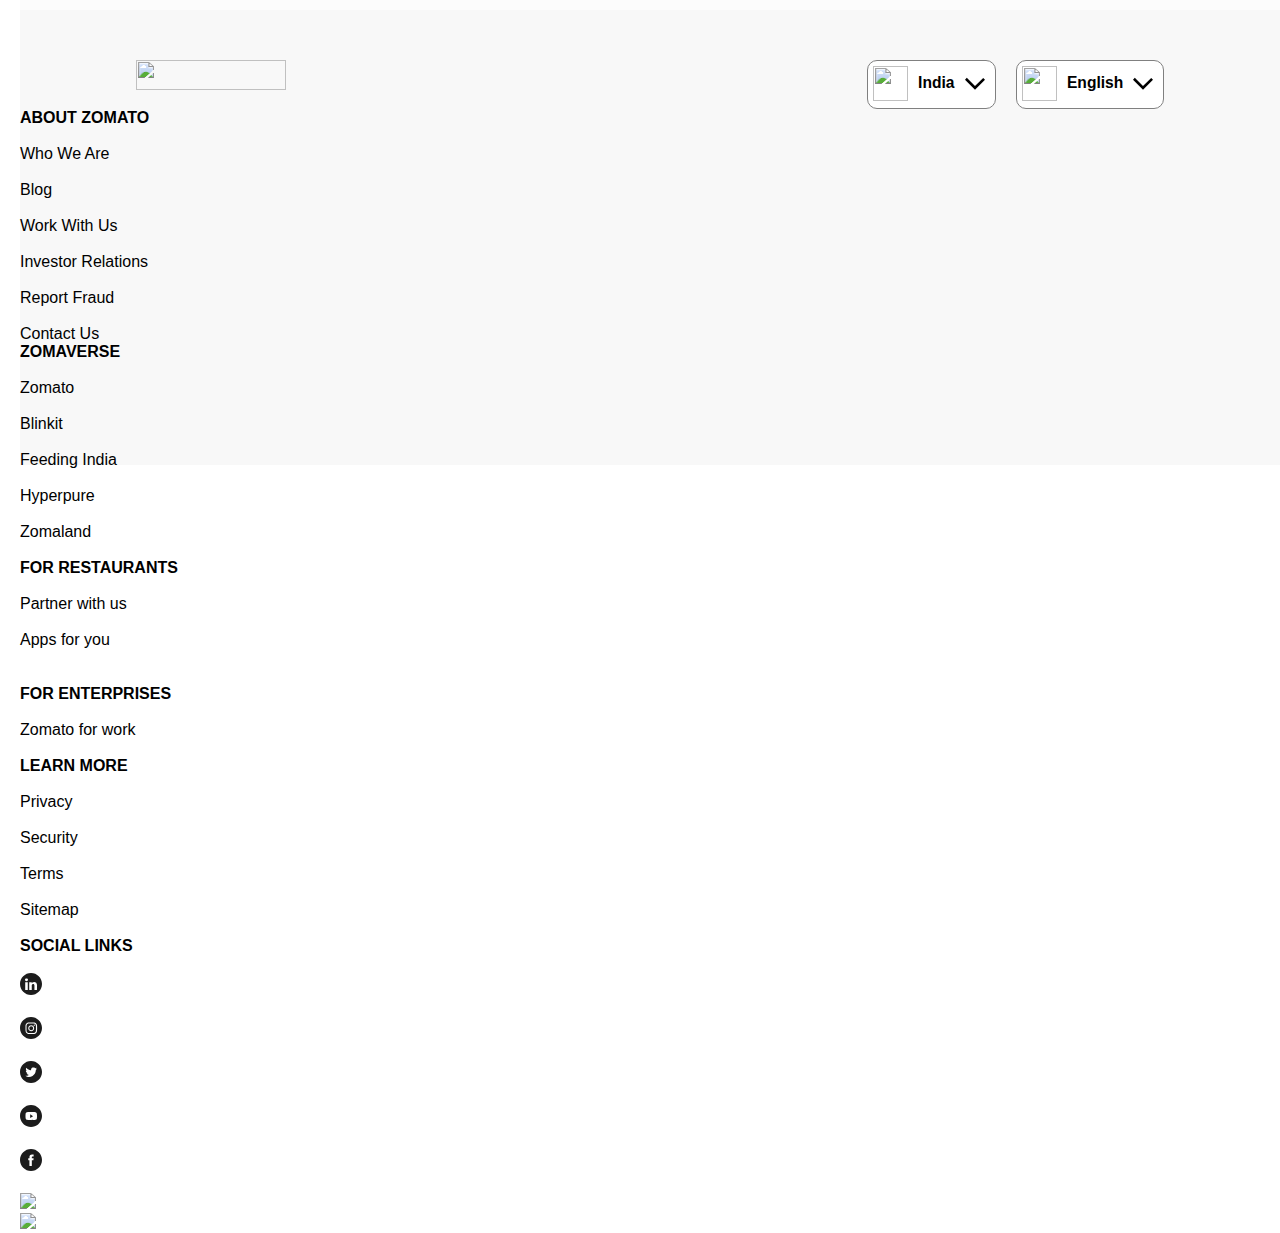
==== commit 41fcc339: "Update index.html" ====
--- a/index.html
+++ b/index.html
@@ -1,483 +1,585 @@
 <!DOCTYPE html>
 <html lang="en">
+
 <head>
     <meta charset="UTF-8">
     <meta http-equiv="X-UA-Compatible" content="IE=edge">
     <meta name="viewport" content="width=device-width, initial-scale=1.0">
     <title>Document</title>
     <link rel="stylesheet" href="style.css">
-    
+
 </head>
+
 <body>
-    
-<div class="heropage">
-
-<div class="navbar">
-
-   <div class="gettheapp">
-
-    <div class="topmenu"><img class="topmenu" src="mobilehand.svg"></div>&nbsp;&nbsp;
-    <div class="navgetapp">Get the App</div>
-
-</div> 
-
-<div class="navlinks">
-
-<div>Investor Relations</div>
-<div>Add restaurant</div>
-<div>Log in</div>
-<div>Sign up</div>
-
-</div>
-
-</div>
-<!--navbar end-->
-
-<div class="herocontent">
-
-<div class="logo">
-<img  class="logoimg" src="https://b.zmtcdn.com/web_assets/8313a97515fcb0447d2d77c276532a511583262271.png">
-</div>
-
-<div class="heropara">
-<p>Discover the best food &amp; drinks in Hyderabad</p>
-</div>
-<!--heropage para end-->
-
-
-<div class="inputheropage">
-
-<div class="location">
-
-<div class="locationlogo"><img class="locationlogoimg"src="locationlogo.svg"></div>
-<div class="locationsearch"><input type="search1" placeholder="Hyderabad"/></div>
-<div class="arrow"><img class="arrowimg" src="arrow.svg"></div>
-
-
-</div>
-
-
-
-
-
-<div class="searchicon">
-<img class="searchiconimg"src="searchicon.svg">
-
-</div>
-
-<div class="search">    
-<input type="search" name="search" placeholder="Search for restaurant, cuisine or a dish"/>
-</div>
-
-
-
-</div>
-
-
-
-
-</div>
-
-
-
-
-
-
-</div><!--input and heropage end-->
-
-<div class="secondpage">
-
-<div class="orderonline">
-<img  class="orderonlineimg" src="https://b.zmtcdn.com/webFrontend/e5b8785c257af2a7f354f1addaf37e4e1647364814.jpeg?output-format=webp&fit=around|402:360&crop=402:360;*,*">
-<h4 class="orderonlineh4">Order Online</h4>
-<p class="orderonlinepara">Stay home and order to your doorstep</p>
-</div>
-
-
-<div class="dining">
-    <img class="orderonlineimg" src="https://b.zmtcdn.com/webFrontend/d026b357feb0d63c997549f6398da8cc1647364915.jpeg?output-format=webp&fit=around|402:360&crop=402:360;*,*">
-    <h4 class="orderonlineh4">Dining</h4>
-    <p class="orderonlinepara">View the city's favourite dining venues</p>
-
-</div>
-
-
-
-<div class="nightlifeandclubs">
-    <img class="orderonlineimg" src="https://b.zmtcdn.com/webFrontend/d9d80ef91cb552e3fdfadb3d4f4379761647365057.jpeg?output-format=webp&fit=around|402:360&crop=402:360;*,*">
-    <h4 class="orderonlineh4">Nightlife and Clubs</h4>
-    <p class="orderonlinepara">Explore the city's top nightlife outlets</p>
-
-</div>
-
-
-</div><!--secondpage end-->
-
-<div class="thirdpage">
-
-
-<div class="thirdpageh1"><h1 class="thirdpageh1">Collections</h1></div><br>
-
-<div class="paraarrowlinkdiv">
-<div class="thirdpagepara"><p>Explore curated lists of top restaurants, cafes, pubs, and bars in Hyderabad, based on trends</p></div>
-<div class="linkarrow">
-<div class="thirdpagelink">All collections in Hyderabad</div>&emsp;
-<div><img class="thirdpagearrow" src="redorangearrow.svg"></div>
-</div>
-</div>
-
-<div class="imagesdivthirdpage">
-
-<div class="newintown">
-
-<div class="newintownimgdiv">
-<img class="newintownimg" src="https://b.zmtcdn.com/data/collections/2c956f6b806fea302affc6aa8c1b507f_1667458988.jpg?output-format=webp&fit=around|858.4000000000001:256&crop=858.4000000000001:256;*,*">
-<h3 class="newintownh3">New in Town</h3>
-<div class="paralinktthirddownpage">
-<p  class="newintownpara">5 Places</p>
-<img  class="newintownarrow" src="whitearrow.svg">
-</div>
-
-</div>
-
-
-</div>
-
-<div class="picturesque">
-
-    <div class="newintownimgdiv">
-        <img class="newintownimg" src="https://b.zmtcdn.com/data/collections/3ff219e3bcd32c7766de6a68235fa3b1_1657000322.jpg?fit=around|858.4000000000001:256&crop=858.4000000000001:256;*,*">
-        <h3 class="newintownh3">Picturesques Cafes </h3>
-        <div class="paralinktthirddownpage">
-        <p  class="newintownpara">16 Places</p>
-        <img  class="newintownarrow" src="whitearrow.svg">
-        </div>
-        
-        </div>
-
-
-</div>
-
-<div class="legends">
- 
-    
-    <div class="newintownimgdiv">
-        <img class="newintownimg" src="https://b.zmtcdn.com/data/collections/236b96baf327cdbf7241b887c945a0cb_1656936838.jpg?fit=around|858.4000000000001:256&crop=858.4000000000001:256;*,*">
-        <h3 class="newintownh3">Legends Of Hyderabad</h3>
-        <div class="paralinktthirddownpage">
-        <p  class="newintownpara">24 Places</p>
-        <img  class="newintownarrow" src="whitearrow.svg">
-        </div>
-        
-        </div>
-
-
-
-
-
-
-</div>
-
-<div class="themeddining">
-   
-    <div class="newintownimgdiv">
-        <img class="newintownimg" src="https://b.zmtcdn.com/data/collections/4240b501e9460e38b64b746d79915e7c_1656933763.jpg?fit=around|858.4000000000001:256&crop=858.4000000000001:256;*,*">
-        <h3 class="newintownh3">Theemed Dining</h3>
-        <div class="paralinktthirddownpage">
-        <p  class="newintownpara">7 Places</p>
-        <img  class="newintownarrow" src="whitearrow.svg">
-        </div>
-        
-        </div>
-
-</div>
-
-
-</div> <!--thirdpage end-->
-
-
-<div class="fourthpage">
-
-
-<div class="fourthpageh1div">
-<h1 class="fourthpageh1">Popular localities in and around <b>Hyderabad</b></h1>
-</div>
-
-<!--flex wrap locations start-->
-<div class="locationswholediv">
-
-<div class="jubileehills">
-    <h3 class="locationh3">Jubilee Hills</h3>
-    <div class="paraicon">
-    <p class="paralocation">282 places</p>
-    <img  class="googlearrowicon" src="sidearrowgoogle.svg">
-</div>
-</div>
-
-
-<div class="gachibowli">
-    <h3 class="locationh3">Gachibowli</h3>
-    <div class="paraicon">
-    <p class="paralocation">500 places</p>
-    <img  class="googlearrowicon" src="sidearrowgoogle.svg">
-</div>
-</div>
-
-
-<div class="banjarahills">
-    <h3 class="locationh3">Banjara Hills</h3>
-    <div class="paraicon">
-    <p class="paralocation">328 places</p>
-    <img  class="googlearrowicon" src="sidearrowgoogle.svg">
-</div>
-</div>
-
-<div class="hitechcity">
-    <h3 class="locationh3">Hitech City</h3>
-    <div class="paraicon">
-    <p class="paralocation">235 places</p>
-    <img  class="googlearrowicon" src="sidearrowgoogle.svg">
-</div>
-</div>
-
-
-<div class="madhapur">
-    <h3 class="locationh3">Madhapur</h3>
-    <div class="paraicon">
-    <p class="paralocation">545 places</p>
-    <img  class="googlearrowicon" src="sidearrowgoogle.svg">
-</div>
-</div>
-
-
-<div class="kondapur">
-    <h3 class="locationh3">Kondapur</h3>
-    <div class="paraicon">
-    <p class="paralocation">349 places</p>
-    <img  class="googlearrowicon" src="sidearrowgoogle.svg">
-</div>
-</div>
-
-<div class="kukatpally">
-    <h3 class="locationh3">Kukatpally</h3>
-    <div class="paraicon">
-    <p class="paralocation">938 places</p>
-    <img  class="googlearrowicon" src="sidearrowgoogle.svg">
-</div>
-</div>
-
-<div class="begumpet">
-    <h3 class="locationh3">Begumpet</h3>
-    <div class="paraicon">
-    <p class="paralocation">118 places</p>
-    <img  class="googlearrowicon" src="sidearrowgoogle.svg">
-</div>
-</div>
-
-
-<div class="seemore">
-    <h3 class="locationh3">see more</h3>
-    <div class="paraicon">
-    <img  class="googlearrowicon1" src="expandicon.svg">
-</div>
-</div>
-
-
-
-
-
-
-</div>
-
-
-</div>
-
-
-
-
-
-<div class="fifthpage">
-
-<div class="mobileview">
-<img class="mobileviewimg" src="https://b.zmtcdn.com/data/o2_assets/a500ffc2ab483bc6a550aa635f4e55531648107832.png">
-</div>
-
-
-<div class="lettersfifthpage">
-<h1 class="fifthpageh1">Get the Zomato app</h1><br>
-<p class="fifthpagepara">We will send you a link, open it on your phone to download<br> the app</p>
-<br><br>
-<div class="radiochange">
-
-    <div class="emailchange">
-<input type="radio" class="radio" name="email" />&nbsp;
-<p>Email</p>
-</div>
-&emsp;
-<div class="phonechange">
-<input type="radio" class="radio" name="email" />&nbsp;
-<p>Phone</p>
-</div>
-</div><br>
-<!--radio input end-->
-
-
-<div class="emailsend">
-<input class="email" type="email" name="email" placeholder="Email" />&nbsp;
-<button class="sharebtn">Share App Link</button>
-</div><br><br>
-
-
-<div><p class="downloadfrompara">Download app from</p></div><br>
-
-<div class="downloadfrom">
-<div><img class="downloadfromimg1" src="https://b.zmtcdn.com/data/webuikit/23e930757c3df49840c482a8638bf5c31556001144.png"></div>
-<div><img class="downloadfromimg2"  src="https://b.zmtcdn.com/data/webuikit/9f0c85a5e33adb783fa0aef667075f9e1556003622.png"></div>
-</div>
-
-
-</div>  </div><!--get app fifth page end-->
-
-
-
-
-<div class="sixthpage">
-
-<div >
-<h1 class="sixthpageh1">Explore options near me</h1>
-</div>
-
-
-<button class="accordion">Popular cuisines near me</button>
-<div class="panel">
-  <p>Andhra food near meBakery food near meBeverages food near meBiryani food near meBurger food near meChinese food near meDesserts food near meIce Cream food near meKebab food near meMughlai food near meNorth Indian food near mePizza food near meSandwich food near meSeafood food near meShake food near meShawarma food near meSichuan food near meSouth Indian food near meStreet food near meTea food near me</p>
-</div>
-
-<button class="accordion">Popular restaurant types near me</button>
-<div class="panel">
-  <p>Bakeries near meBars near meBeverage Shops near meBhojanalya near meCafés near meCasual Dining near meClubs near meConfectioneries near meDessert Parlors near meDhabas near meFine Dining near meFood Courts near meFood Trucks near meKiosks near meLounges near meMicrobreweries near mePaan Shop near mePubs near meQuick Bites near meSweet Shops near me</p>
-</div>
-
-<button class="accordion">Top Restaurant Chains</button>
-<div class="panel">
-  <p>Bikanervala&emsp;Burger King&emsp;Burger Singh&emsp;Domino's&emsp;KFC&emsp;Krispy KremeMcDonald's&emsp;Paradise Biryani&emsp;Pizza Hut&emsp;Subway</p>
-</div>
-
-<button class="accordion">Cities We Deliver To</button>
-<div class="panel">
-  <p>Delhi [base64] more</p>
-</div>
-<br>
-<br>
-<br>
-<br>
-<br>
-<br>
-<br>
-<br>
-<br>
-
-
-<script>
-    var acc = document.getElementsByClassName("accordion");
-    var i;
-    
-    for (i = 0; i < acc.length; i++) {
-      acc[i].addEventListener("click", function() {
-        this.classList.toggle("active");
-        var panel = this.nextElementSibling;
-        if (panel.style.maxHeight) {
-          panel.style.maxHeight = null;
-        } else {
-          panel.style.maxHeight = panel.scrollHeight + "px";
-        } 
-      });
-    }
-    </script>
-
-</div><!--sixth page end-->
-
-
-<div class="footer">
-
-<div class="footernav">
- <div class="footerlogo">
- <img class="footerlogoimg" src="https://b.zmtcdn.com/web_assets/b40b97e677bc7b2ca77c58c61db266fe1603954218.png?fit=around|198:42&crop=198:42;*,*">
- </div>
-
-<div class="buttonsfooter">
-
-    <div>
-        <button class="footerbtn1">
-            <div class="countryselect">
+
+    <div class="heropage">
+
+        <div class="navbar">
+
+            <div class="gettheapp">
+
+                <div class="topmenu"><img class="topmenu" src="mobilehand.svg"></div>&nbsp;&nbsp;
+                <div class="navgetapp">Get the App</div>
+
+            </div>
+
+            <div class="navlinks">
+
+                <div>Investor Relations</div>
+                <div>Add restaurant</div>
+                <div>Log in</div>
+                <div>Sign up</div>
+
+            </div>
+
+        </div>
+        <!--navbar end-->
+
+        <div class="herocontent">
+
+            <div class="logo">
+                <img class="logoimg"
+                    src="https://b.zmtcdn.com/web_assets/8313a97515fcb0447d2d77c276532a511583262271.png">
+            </div>
+
+            <div class="heropara">
+                <p>Discover the best food &amp; drinks in Hyderabad</p>
+            </div>
+            <!--heropage para end-->
+
+
+            <div class="inputheropage">
+
+                <div class="location">
+
+                    <div class="locationlogo"><img class="locationlogoimg" src="locationlogo.svg"></div>
+                    <div class="locationsearch"><input type="search1" placeholder="Hyderabad" /></div>
+                    <div class="arrow"><img class="arrowimg" src="arrow.svg"></div>
+
+
+                </div>
+
+
+
+
+
+                <div class="searchicon">
+                    <img class="searchiconimg" src="searchicon.svg">
+
+                </div>
+
+                <div class="search">
+                    <input type="search" name="search" placeholder="Search for restaurant, cuisine or a dish" />
+                </div>
+
+
+
+            </div>
+
+
+
+
+        </div>
+
+
+
+
+
+
+    </div>
+    <!--input and heropage end-->
+
+    <div class="secondpage">
+
+        <div class="orderonline">
+            <img class="orderonlineimg"
+                src="https://b.zmtcdn.com/webFrontend/e5b8785c257af2a7f354f1addaf37e4e1647364814.jpeg?output-format=webp&fit=around|402:360&crop=402:360;*,*">
+            <h4 class="orderonlineh4">Order Online</h4>
+            <p class="orderonlinepara">Stay home and order to your doorstep</p>
+        </div>
+
+
+        <div class="dining">
+            <img class="orderonlineimg"
+                src="https://b.zmtcdn.com/webFrontend/d026b357feb0d63c997549f6398da8cc1647364915.jpeg?output-format=webp&fit=around|402:360&crop=402:360;*,*">
+            <h4 class="orderonlineh4">Dining</h4>
+            <p class="orderonlinepara">View the city's favourite dining venues</p>
+
+        </div>
+
+
+
+        <div class="nightlifeandclubs">
+            <img class="orderonlineimg"
+                src="https://b.zmtcdn.com/webFrontend/d9d80ef91cb552e3fdfadb3d4f4379761647365057.jpeg?output-format=webp&fit=around|402:360&crop=402:360;*,*">
+            <h4 class="orderonlineh4">Nightlife and Clubs</h4>
+            <p class="orderonlinepara">Explore the city's top nightlife outlets</p>
+
+        </div>
+
+
+    </div>
+    <!--secondpage end-->
+
+    <div class="thirdpage">
+
+
+        <div class="thirdpageh1">
+            <h1 class="thirdpageh1">Collections</h1>
+        </div><br>
+
+        <div class="paraarrowlinkdiv">
+            <div class="thirdpagepara">
+                <p>Explore curated lists of top restaurants, cafes, pubs, and bars in Hyderabad, based on trends</p>
+            </div>
+            <div class="linkarrow">
+                <div class="thirdpagelink">All collections in Hyderabad</div>&emsp;
+                <div><img class="thirdpagearrow" src="redorangearrow.svg"></div>
+            </div>
+        </div>
+
+        <div class="imagesdivthirdpage">
+
+            <div class="newintown">
+
+                <div class="newintownimgdiv">
+                    <img class="newintownimg"
+                        src="https://b.zmtcdn.com/data/collections/2c956f6b806fea302affc6aa8c1b507f_1667458988.jpg?output-format=webp&fit=around|858.4000000000001:256&crop=858.4000000000001:256;*,*">
+                    <h3 class="newintownh3">New in Town</h3>
+                    <div class="paralinktthirddownpage">
+                        <p class="newintownpara">5 Places</p>
+                        <img class="newintownarrow" src="whitearrow.svg">
+                    </div>
+
+                </div>
+
+
+            </div>
+
+            <div class="picturesque">
+
+                <div class="newintownimgdiv">
+                    <img class="newintownimg"
+                        src="https://b.zmtcdn.com/data/collections/3ff219e3bcd32c7766de6a68235fa3b1_1657000322.jpg?fit=around|858.4000000000001:256&crop=858.4000000000001:256;*,*">
+                    <h3 class="newintownh3">Picturesques Cafes </h3>
+                    <div class="paralinktthirddownpage">
+                        <p class="newintownpara">16 Places</p>
+                        <img class="newintownarrow" src="whitearrow.svg">
+                    </div>
+
+                </div>
+
+
+            </div>
+
+            <div class="legends">
+
+
+                <div class="newintownimgdiv">
+                    <img class="newintownimg"
+                        src="https://b.zmtcdn.com/data/collections/236b96baf327cdbf7241b887c945a0cb_1656936838.jpg?fit=around|858.4000000000001:256&crop=858.4000000000001:256;*,*">
+                    <h3 class="newintownh3">Legends Of Hyderabad</h3>
+                    <div class="paralinktthirddownpage">
+                        <p class="newintownpara">24 Places</p>
+                        <img class="newintownarrow" src="whitearrow.svg">
+                    </div>
+
+                </div>
+
+
+
+
+
+
+            </div>
+
+            <div class="themeddining">
+
+                <div class="newintownimgdiv">
+                    <img class="newintownimg"
+                        src="https://b.zmtcdn.com/data/collections/4240b501e9460e38b64b746d79915e7c_1656933763.jpg?fit=around|858.4000000000001:256&crop=858.4000000000001:256;*,*">
+                    <h3 class="newintownh3">Theemed Dining</h3>
+                    <div class="paralinktthirddownpage">
+                        <p class="newintownpara">7 Places</p>
+                        <img class="newintownarrow" src="whitearrow.svg">
+                    </div>
+
+                </div>
+
+            </div>
+
+
+        </div>
+        <!--thirdpage end-->
+
+
+        <div class="fourthpage">
+
+
+            <div class="fourthpageh1div">
+                <h1 class="fourthpageh1">Popular localities in and around <b>Hyderabad</b></h1>
+            </div>
+
+            <!--flex wrap locations start-->
+            <div class="locationswholediv">
+
+                <div class="jubileehills">
+                    <h3 class="locationh3">Jubilee Hills</h3>
+                    <div class="paraicon">
+                        <p class="paralocation">282 places</p>
+                        <img class="googlearrowicon" src="sidearrowgoogle.svg">
+                    </div>
+                </div>
+
+
+                <div class="gachibowli">
+                    <h3 class="locationh3">Gachibowli</h3>
+                    <div class="paraicon">
+                        <p class="paralocation">500 places</p>
+                        <img class="googlearrowicon" src="sidearrowgoogle.svg">
+                    </div>
+                </div>
+
+
+                <div class="banjarahills">
+                    <h3 class="locationh3">Banjara Hills</h3>
+                    <div class="paraicon">
+                        <p class="paralocation">328 places</p>
+                        <img class="googlearrowicon" src="sidearrowgoogle.svg">
+                    </div>
+                </div>
+
+                <div class="hitechcity">
+                    <h3 class="locationh3">Hitech City</h3>
+                    <div class="paraicon">
+                        <p class="paralocation">235 places</p>
+                        <img class="googlearrowicon" src="sidearrowgoogle.svg">
+                    </div>
+                </div>
+
+
+                <div class="madhapur">
+                    <h3 class="locationh3">Madhapur</h3>
+                    <div class="paraicon">
+                        <p class="paralocation">545 places</p>
+                        <img class="googlearrowicon" src="sidearrowgoogle.svg">
+                    </div>
+                </div>
+
+
+                <div class="kondapur">
+                    <h3 class="locationh3">Kondapur</h3>
+                    <div class="paraicon">
+                        <p class="paralocation">349 places</p>
+                        <img class="googlearrowicon" src="sidearrowgoogle.svg">
+                    </div>
+                </div>
+
+                <div class="kukatpally">
+                    <h3 class="locationh3">Kukatpally</h3>
+                    <div class="paraicon">
+                        <p class="paralocation">938 places</p>
+                        <img class="googlearrowicon" src="sidearrowgoogle.svg">
+                    </div>
+                </div>
+
+                <div class="begumpet">
+                    <h3 class="locationh3">Begumpet</h3>
+                    <div class="paraicon">
+                        <p class="paralocation">118 places</p>
+                        <img class="googlearrowicon" src="sidearrowgoogle.svg">
+                    </div>
+                </div>
+
+
+                <div class="seemore">
+                    <h3 class="locationh3">see more</h3>
+                    <div class="paraicon">
+                        <img class="googlearrowicon1" src="expandicon.svg">
+                    </div>
+                </div>
+
+
+
+
+
+
+            </div>
+
+
+        </div>
+
+
+
+
+
+        <div class="fifthpage">
+
+            <div class="mobileview">
+                <img class="mobileviewimg"
+                    src="https://b.zmtcdn.com/data/o2_assets/a500ffc2ab483bc6a550aa635f4e55531648107832.png">
+            </div>
+
+
+            <div class="lettersfifthpage">
+                <h1 class="fifthpageh1">Get the Zomato app</h1><br>
+                <p class="fifthpagepara">We will send you a link, open it on your phone to download<br> the app</p>
+                <br><br>
+                <div class="radiochange">
+
+                    <div class="emailchange">
+                        <input type="radio" class="radio" name="email" />&nbsp;
+                        <p>Email</p>
+                    </div>
+                    &emsp;
+                    <div class="phonechange">
+                        <input type="radio" class="radio" name="email" />&nbsp;
+                        <p>Phone</p>
+                    </div>
+                </div><br>
+                <!--radio input end-->
+
+
+                <div class="emailsend">
+                    <input class="email" type="email" name="email" placeholder="Email" />&nbsp;
+                    <button class="sharebtn">Share App Link</button>
+                </div><br><br>
+
+
                 <div>
-                    <img class="indiaimg"src="https://emojipedia-us.s3.amazonaws.com/source/skype/289/flag-india_1f1ee-1f1f3.png">
-                </div>
+                    <p class="downloadfrompara">Download app from</p>
+                </div><br>
+
+                <div class="downloadfrom">
+                    <div><img class="downloadfromimg1"
+                            src="https://b.zmtcdn.com/data/webuikit/23e930757c3df49840c482a8638bf5c31556001144.png">
+                    </div>
+                    <div><img class="downloadfromimg2"
+                            src="https://b.zmtcdn.com/data/webuikit/9f0c85a5e33adb783fa0aef667075f9e1556003622.png">
+                    </div>
+                </div>
+
+
+            </div>
+        </div>
+        <!--get app fifth page end-->
+
+
+
+
+        <div class="sixthpage">
+
+            <div>
+                <h1 class="sixthpageh1">Explore options near me</h1>
+            </div>
+
+
+            <button class="accordion">Popular cuisines near me</button>
+            <div class="panel">
+                <p>Andhra food near meBakery food near meBeverages food near meBiryani food near meBurger food near
+                    meChinese food near meDesserts food near meIce Cream food near meKebab food near meMughlai food near
+                    meNorth Indian food near mePizza food near meSandwich food near meSeafood food near meShake food
+                    near meShawarma food near meSichuan food near meSouth Indian food near meStreet food near meTea food
+                    near me</p>
+            </div>
+
+            <button class="accordion">Popular restaurant types near me</button>
+            <div class="panel">
+                <p>Bakeries near meBars near meBeverage Shops near meBhojanalya near meCafés near meCasual Dining near
+                    meClubs near meConfectioneries near meDessert Parlors near meDhabas near meFine Dining near meFood
+                    Courts near meFood Trucks near meKiosks near meLounges near meMicrobreweries near mePaan Shop near
+                    mePubs near meQuick Bites near meSweet Shops near me</p>
+            </div>
+
+            <button class="accordion">Top Restaurant Chains</button>
+            <div class="panel">
+                <p>Bikanervala&emsp;Burger King&emsp;Burger Singh&emsp;Domino's&emsp;KFC&emsp;Krispy
+                    KremeMcDonald's&emsp;Paradise Biryani&emsp;Pizza Hut&emsp;Subway</p>
+            </div>
+
+            <button class="accordion">Cities We Deliver To</button>
+            <div class="panel">
+                <p>Delhi
+                    [base64]
+                    more</p>
+            </div>
+            <br>
+            <br>
+            <br>
+            <br>
+            <br>
+            <br>
+            <br>
+            <br>
+            <br>
+
+
+            <script>
+                var acc = document.getElementsByClassName("accordion");
+                var i;
+
+                for (i = 0; i < acc.length; i++) {
+                    acc[i].addEventListener("click", function () {
+                        this.classList.toggle("active");
+                        var panel = this.nextElementSibling;
+                        if (panel.style.maxHeight) {
+                            panel.style.maxHeight = null;
+                        } else {
+                            panel.style.maxHeight = panel.scrollHeight + "px";
+                        }
+                    });
+                }
+            </script>
+
+        </div>
+        <!--sixth page end-->
+
+
+        <div class="footer">
+
+            <div class="footernav">
+                <div class="footerlogo">
+                    <img class="footerlogoimg"
+                        src="https://b.zmtcdn.com/web_assets/b40b97e677bc7b2ca77c58c61db266fe1603954218.png?fit=around|198:42&crop=198:42;*,*">
+                </div>
+
+                <div class="buttonsfooter">
+
+                    <div>
+                        <button class="footerbtn1">
+                            <div class="countryselect">
+                                <div>
+                                    <img class="indiaimg"
+                                        src="https://emojipedia-us.s3.amazonaws.com/source/skype/289/flag-india_1f1ee-1f1f3.png">
+                                </div>
+                                <div>
+                                    <h3 class="countryname">India</h3>
+                                </div>
+                                <div>
+                                    <img class="downarrow2" src="expandicon.svg">
+                                </div>
+                            </div>
+                        </button>&emsp;
+                        <button class="footerbtn1">
+                            <div class="countryselect">
+                                <div>
+                                    <img class="indiaimg"
+                                        src="https://cdn.pixabay.com/photo/2016/11/30/17/10/web-1873373_1280.png">
+                                </div>
+                                <div>
+                                    <h3 class="countryname">English</h3>
+                                </div>
+                                <div>
+                                    <img class="downarrow2" src="expandicon.svg">
+                                </div>
+                            </div>
+                        </button>
+
+                    </div>
+                    <!--footernav end-->
+
+
+                </div>
+            </div>
+            <!--footerlinks start-->
+            <div class="footerlinks">
+
+
+
+                <div class="aboutzomato">
+                    <h4 class="footercol1">ABOUT ZOMATO</h4><br>
+                    <div class="footercol1">Who We Are</a></div>&nbsp;
+                    <div class="footercol1">Blog</a></div>&nbsp;
+                    <div class="footercol1">Work With Us</a></div>&nbsp;
+                    <div class="footercol1">Investor Relations</a></div>&nbsp;
+                    <div class="footercol1">Report Fraud</a></div>&nbsp;
+                    <div class="footercol1">Contact Us</a></div>
+                </div>
+                <!--aboutzomato end-->
+
+                <div class="ZOMAVERSE">
+                    <h4 class="footercol1">ZOMAVERSE</h4><br>
+                    <div class="footercol1">Zomato</a></div>&nbsp;
+                    <div class="footercol1">Blinkit</a></div>&nbsp;
+                    <div class="footercol1">Feeding India</a></div>&nbsp;
+                    <div class="footercol1">Hyperpure</a></div>&nbsp;
+                    <div class="footercol1">Zomaland</a></div>&nbsp;
+
+                </div>
+                <!--zomaverse end-->
+
+
+                <div class="FOR RESTAURANTS">
+                    <h4 class="footercol1">FOR RESTAURANTS</h4><br>
+                    <div class="footercol1">Partner with us</a></div>&nbsp;
+                    <div class="footercol1">Apps for you</a></div>&nbsp;
+                    <div class="footercol1"></a></div>&nbsp;
+                    <h4 class="footercol1">FOR ENTERPRISES</h4>&nbsp;
+                    <div class="footercol1">Zomato for work</a></div>&nbsp;
+
+                </div>
+                <!--3rd footerlinks  end-->
+
+
+                <div class="LEARN MORE">
+                    <h4 class="footercol1">LEARN MORE</h4><br>
+                    <div class="footercol1">Privacy</a></div>&nbsp;
+                    <div class="footercol1">Security</a></div>&nbsp;
+                    <div class="footercol1">Terms</a></div>&nbsp;
+                    <div class="footercol1">Sitemap</a></div>&nbsp;
+
+                </div>
+                <!--learnmore end-->
+
+
                 <div>
-                   <h3 class="countryname">India</h3> 
-                </div>
-                <div>
-                    <img class="downarrow2" src="expandicon.svg">
-                </div>
-            </div>
-        </button>&emsp;
-        <button class="footerbtn1">
-            <div class="countryselect">
-                <div>
-                    <img class="indiaimg"src="https://cdn.pixabay.com/photo/2016/11/30/17/10/web-1873373_1280.png">
-                </div>
-                <div>
-                   <h3 class="countryname">English</h3> 
-                </div>
-                <div>
-                    <img class="downarrow2" src="expandicon.svg">
-                </div>
-            </div>
-        </button>
+                    <h4 class="footercol1">SOCIAL LINKS</h4><br>
+                    <div class="SOCIALLINKS">
+                        <div><img src="instagram.svg"></div>&nbsp;
+                        <div><img src="instagram1.svg"></div>&nbsp;
+                        <div><img src="twitter.svg"></div>&nbsp;
+                        <div><img src="youtube.svg"></div>&nbsp;
+                        <div><img src="facebook.svg"></div>&nbsp;
+
+                    </div>
+                    <!--zomaverse end-->
+
+
+                    <div class="googleplayappstore">
+                        <div> <img class="playappstorelogo"
+                                src="https://b.zmtcdn.com/data/webuikit/9f0c85a5e33adb783fa0aef667075f9e1556003622.png">
+                        </div>
+                        <div><img class="playappstorelogo"
+                                src="https://b.zmtcdn.com/data/webuikit/23e930757c3df49840c482a8638bf5c31556001144.png">
+                        </div>
+                    </div>
+
+                </div>
+                <!--footerlinks start-->
+
+
+
+            </div>
+        </div>
+
 
     </div>
-<!--footernav end-->
-
-
-
-</div>
-</div>
-
-</div></div>
-
-
-
-
-
-
-
-
-
-
-
-
-
-
-
-
-
-
-</div>
-
-
-
-
-
-
-
-
-
-
-
-
-
-
-
-    
+
+
+
+
+
+
+
+
+
+
+
+
+
+
+
+
 </body>
+
 </html>
--- a/style.css
+++ b/style.css
@@ -5,7 +5,6 @@
 body {
     scroll-behavior: smooth;
     height:3000px;
-    width:1400px;
     margin:0px;
     padding:0px;
     box-sizing: border-box;
@@ -548,7 +547,7 @@
 }
 .footer {
     background-color:#f8f8f8 ;
-    width:1200px;
+    width:100%;
     height:455px;
     
 }
@@ -556,27 +555,9 @@
     display: flex;
     justify-content: space-around;
     padding-top:50px;
-
 }
 .footerlogoimg {
-    padding-left:600px;
+    padding-right:350px;
     width:150px;
     height:30px;
 }
-.footerlinksdiv {
-    display: flex;
-    gap:50px;
-    position: relative;
-    right:650px;
-    top:50px;
-}
-.footerimg1 {
-    width:100px;
-    height:40px;
-}
-.buttonsfooter {
-    padding-left:650px;
-}
-.footerh1linklast {
-    display: flex;
-}